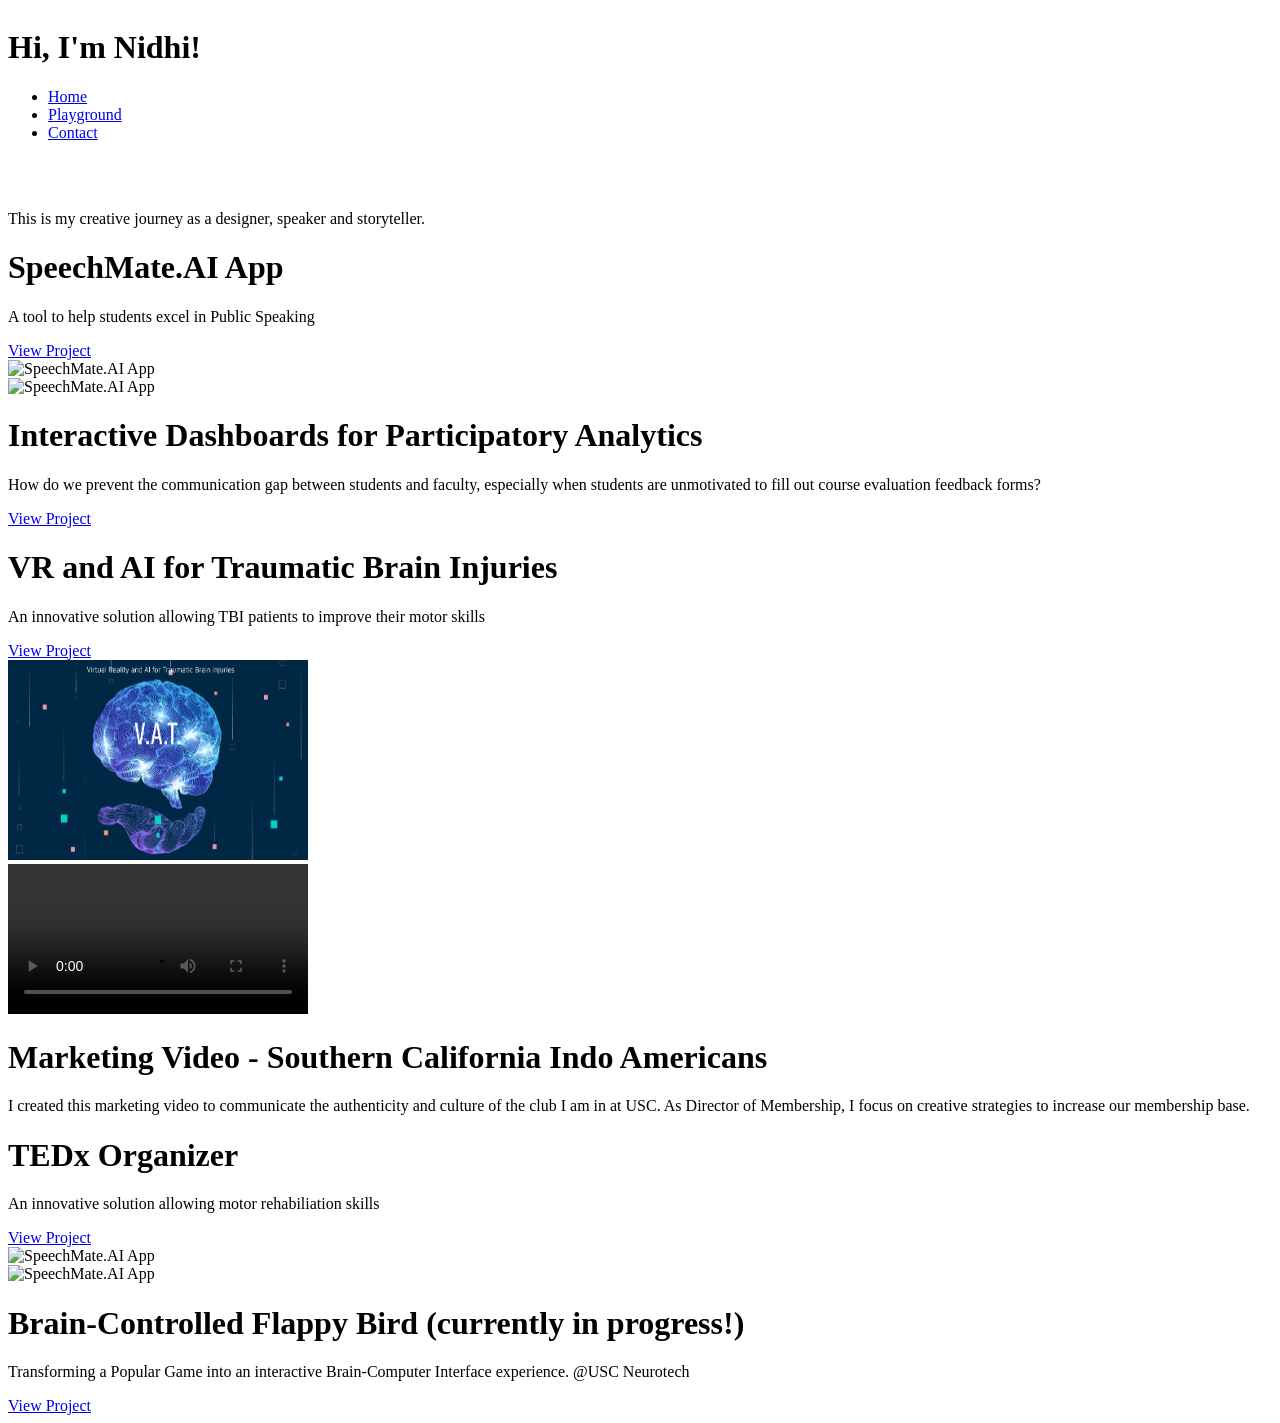
==== finalProject copy/8.html @ e4e13dee "Add files via upload" ====
<!DOCTYPE html>
<html lang="en">
<head>
    <meta charset="UTF-8">
    <meta name="viewport" content="width=device-width, initial-scale=1.0">
    <meta name="description" content="This is the home page. It introduces myself as a person and includes my hobbies. I have an ocean-themed color palette for this page. I include photos of what I am passionate about for the user to see.">
   
    <script src="https://code.jquery.com/jquery-3.7.1.min.js"></script>

    <script src="script.js"></script>

   
    <title>Nidhi Bhogi | Creative Portfolio</title>


    <link rel = "stylesheet" href="styleFinal.css">
    <link rel = "stylesheet" href="about.css">
    <link rel="stylesheet" href="projects1.css">
    <link rel="stylesheet" href="projects.css">


   

</head>


<body>
  
  


  
  <div class="title-bar">
    <h1 class="beginning">    
    Hi, I'm <span class="glowName">Nidhi!</span></h1>
  </h1>
  </div>
  


  <nav class="navbar">
    <ul>
      <li><a href="8.html">Home</a></li>
      <li><a href="9.html">Playground</a></li>
      <li><a href="10.html">Contact</a></li>
    </ul>

  </nav> 
  <div class="headerBox">

  <div class="begSection">


</div>

    <div class="decorCirclesRight"></div>

   

   


      <br>
      <br>

   


    
    <p class="subs">This is my creative journey as a designer, speaker and storyteller.</p>



    <div class="aboutSection">
  
        


        <div class="myDescription">


        </div>
            



        </div>
    </div>



    


<div class="firstMain" id="speech">
  <div class="left">
    <h1 class="projTitle">SpeechMate.AI App</h1>
    <p class="leftDesc">
      A tool to help students excel in Public Speaking
    </p>
    <a href="9 speech.html" class="btn">
      <span class="btn-text">View Project</span>
    </a>

  </div>

  <div class="right">
    <img class="mySpeech" src="img/speechApp.png" alt="SpeechMate.AI App">
  </div>
</div>

<div class="secondMain"id="speech">
  <div class="left">
    <img class="myCpm" src="img/cpm.png" alt="SpeechMate.AI App">
  </div>

  <div class="right">
    <h1 class="projTitle">Interactive Dashboards for Participatory Analytics</h1>
    <p class="leftDesc">
      How do we prevent the communication gap between students and faculty,
      especially when students are unmotivated to fill out course evaluation feedback forms?
    </p>
    <a href="cpm.html" class="btn">
      <span class="btn-text">View Project</span>
    </a>

  </div>
</div>

<div class="thirdMain" id="speech">
  <div class="left">
    <h1>VR and AI for Traumatic Brain Injuries</h1>
    <p class="leftDesc">
      An innovative solution allowing TBI patients to improve their motor skills   
    </p>
    <a href="Vat.html" class="btn">
      <span class="btn-text">View Project</span>
    </a>

  </div>

  <div class="right">
    <img class="VAT" src="img/VATfin.png" alt="SpeechMate.AI App">
  </div>
</div>


<div class="fourthMain"id="speech">
  <div class="left">
    <video class="portfolio-video" controls>
      <source src="img/portfolioSCIA.mp4" type="video/mp4">
    </video>

  </div>

  <div class="right">
    <h1 >Marketing Video - Southern California Indo Americans </h1>
    <p class="leftDesc">
      I created this marketing video to communicate the authenticity and culture of the club I am in at USC. As Director of Membership, I focus on creative strategies to increase our membership base.
    </p>

  </div>
</div>





<div class="thirdMain" id="speech">
  <div class="left">
    <h1>TEDx Organizer </h1>
    <p class="leftDesc">
      An innovative solution allowing motor rehabiliation skills    
    </p>
    <a href="TEDx.html" class="btn">
      <span class="btn-text">View Project</span>
    </a>

  </div>

  <div class="right">
    <img class="VAT" src="img/TEDxOrganizer.png" alt="SpeechMate.AI App">
  </div>
</div>


<div class="secondMain"id="speech">
  <div class="left">
    <img class="myCpm" src="img/flappy.png" alt="SpeechMate.AI App">
  </div>

  <div class="right">
    <h1 class="projTitle">Brain-Controlled Flappy Bird (currently in progress!) </h1>
    <p class="leftDesc">
      Transforming a Popular Game into an interactive Brain-Computer Interface experience. @USC Neurotech
    </p>
    <a href="flappybird.html" class="btn">
      <span class="btn-text">View Project</span>
    </a>

  </div>
</div>













</body>
</html>
---- finalProject copy/projects.css ----
img {
    width: 300px;
    height: 200px;
    }
          

body, html {
    overflow-x: hidden;
}
  


.pdf-container {
    width: 100%;
    max-width: 1100px;
    margin: 60px auto;
  }
  
  .pdf-container iframe {
    width: 100%;
    height: 90vh;        /* key part */
    border: none;
    border-radius: 16px;
  }
  

  .introSection {
    display: flex;
    gap: 40px;
    text-align: left;
    margin: 32px auto;
    padding: 50px;
    justify-content: center;

  }
  
  .roleTitle, .durationTitle, .teamTitle, .skillsTitle {
    border: solid black;
    padding: 15px;
    width: 250px;
    border-radius: 5px;
    background: black;
    color: white;
    text-align: center;
    
  }

  .roleTitle1, .durationTitle1, .teamTitle1, .skillsTitle1 {
    font-size: 18px;
    padding-bottom: 20px;

  }

  .roleTitle2, .durationTitle2, .teamTitle2, .skillsTitle2 {
    font-size: 18px;
    padding-bottom: 15px;

  }



  .roleTitle.in-view, .durationTitle.in-view, .teamTitle.in-view, .skillsTitle.in-view {
    animation: fadeRise 0.8s ease-out forwards;
}



@keyframes fadeRise {
    0% {
        opacity: 0;
        transform: translateY(30px);
    }
    100% {
        opacity: 1;
        transform: translateY(0px);
    }
}





.roleTitle1, .durationTitle1, .skillsTitle1, .teamTitle1 {
  color: #ffffff; 
  font-weight: bold;
  text-shadow: none;
  animation: glowOnce 2.0s ease-in-out forwards;
  }
  
  
  @keyframes glowOnce {
  0% {
  text-shadow: none;
  transform: scale(1);
  }
  50% {
  text-shadow:
  0 0 10px #f6b3ff,
  0 0 20px #ffb3ff,
  0 0 40px #e932e9,
  0 0 80px hsl(294, 73%, 34%);
  transform: scale(1.1);
  }
  100% {
  /* text-shadow: none;
  transform: scale(1); */
  text-shadow:
  0 0 10px #f6b3ff,
  0 0 20px #ffb3ff,
  0 0 40px #e932e9,
  0 0 80px hsl(294, 73%, 34%);
  transform: scale(1.1);
  }
  }
            
.im1 {
    position: relative;
    margin: 20px auto;
    right: 300px;
    border: 2px solid black;
        }
  
.im2 {
    position: relative;
    top: 20px;
    right: 250px;
    border: 2px solid black;
    }
  
.im3 {
    position: relative;
    border: 2px solid black;
    bottom: 80px;
    left: 8px;  
     }
  
.im4 {
    position: relative;
    border: 2px solid black;
    bottom: 650px;
    left: 300px;  
    }
  
.im5 {
    position: relative;
    border: 2px solid black;
    bottom: 600px;
    left: 300px;  
    }
  
  
.im6 {
    position: relative;
    bottom: 650px;
    left: 30px;
    border: 2px solid black;
    }
  
  
#puzzleGrid {
    position: absolute;
    left: 300px;
    top: 400px;
    border:  3px solid black;
    transition: border-color 0.8 ease;
    width: 600px;
    height: 600px;
    border-color: 0.8s ease;
    z-index: 0;
    }
  
.instruction {
    position: absolute;
    top: 200px;
    font-size: 30px;
    text-align: left;
    }
  
  
#shipDraw {
    width: 600px;
    height: 600px;
    display: none;
    margin: 20px auto;
    position: absolute;
    bottom: -1700px;
    left: 200px;
    

    /* display: block; */
    }
  
.piece {
    z-index: 5;
        }
  

.project1 h1{
    width: 450px;       
    color: #1d3557;
    text-align: left;   
    padding-right: 900px;                 
    }
  
  
.project3 {
    transform: scale(0.8);
    }
  
.speechGallery img {
    width: 250px;
    height: 500px;
    margin: 50px;
    border-radius: 10px;
    }
          
button {
    position: absolute;
    bottom: -1000px; 
    left: 50%;

    
    background-color: rgb(10, 15, 119);
    font-family: "Times New Roman", Times, serif;
    border: 2px solid black;
    font-size: 20px;
    border-radius: 10px;
    color: white;
    }
  
  
.caption {
    position: absolute;
    top: 30px;             
    left: 50%;
    transform: translateX(-50%); 
    background: rgba(0,0,0,0.45); 
                  color: white;
                  padding: 4px 10px;
                  border-radius: 5px;
                  font-size: 0.9rem;
                  font-weight: bold;
                  opacity: 0;
                  transition: opacity 0.4s ease;
                          }
  
  
              .speechPhoto:hover .caption {
              opacity: 1;
              }
  
              .speechPhoto {
                  position: relative;
                  display: inline-block;
              }
  
  
              .photosRow {
                  display: flex;
                  justify-content: center;
                  flex-wrap: wrap;
              }
              .speechPhoto:hover img {
                  transform: scale(1.04);
                  }
  
              .conceptImgs {
                  display: flex;
                  align-items: center;
                  flex-direction: column;
              }
              
              .conceptImgs img {
                  width: 600px;
                  height: auto;
                  margin: 10px;
              }
  
              .caseCard {
                  background: #2ea4d3;
                  padding: 60px;
                  border-radius: 16px;
                  box-shadow: 0 4px 15px rgba(0,0,0,0.1);
                  margin: 50px auto;
                  max-width: 1000px;
              }

              .caseCard h2{
                margin-top: 0;
                margin-bottom: 0;
              }
  
              .caseImage {
                  width: 90%;
                  max-width: 900px;
                  border-radius: 12px;
              }
  
.description {
    font-family: "Garamond", serif;
    font-style: italic;
    font-size: 25px;
    text-align: left;
     color: white;
     opacity: 0;
    } 
  
 .mainSection9 {
    width: 1100px;
    margin: 0 auto;
    position: relative;
    overflow-x: hidden;
} 

.project3 {
    display: flex;
    /* flex-direction: column; */
}
        
.description.in-view {
    animation: fadeRise 1.5s ease-out forwards;
}
  
  @keyframes fadeRise {
      0% {
          opacity: 0;
          transform: translateY(70px);
      }
      100% {
          opacity: 1;
          transform: translateY(0px);
      }
  }
  
  .instruction:hover {
      transform: scale(1.05);
  
  }
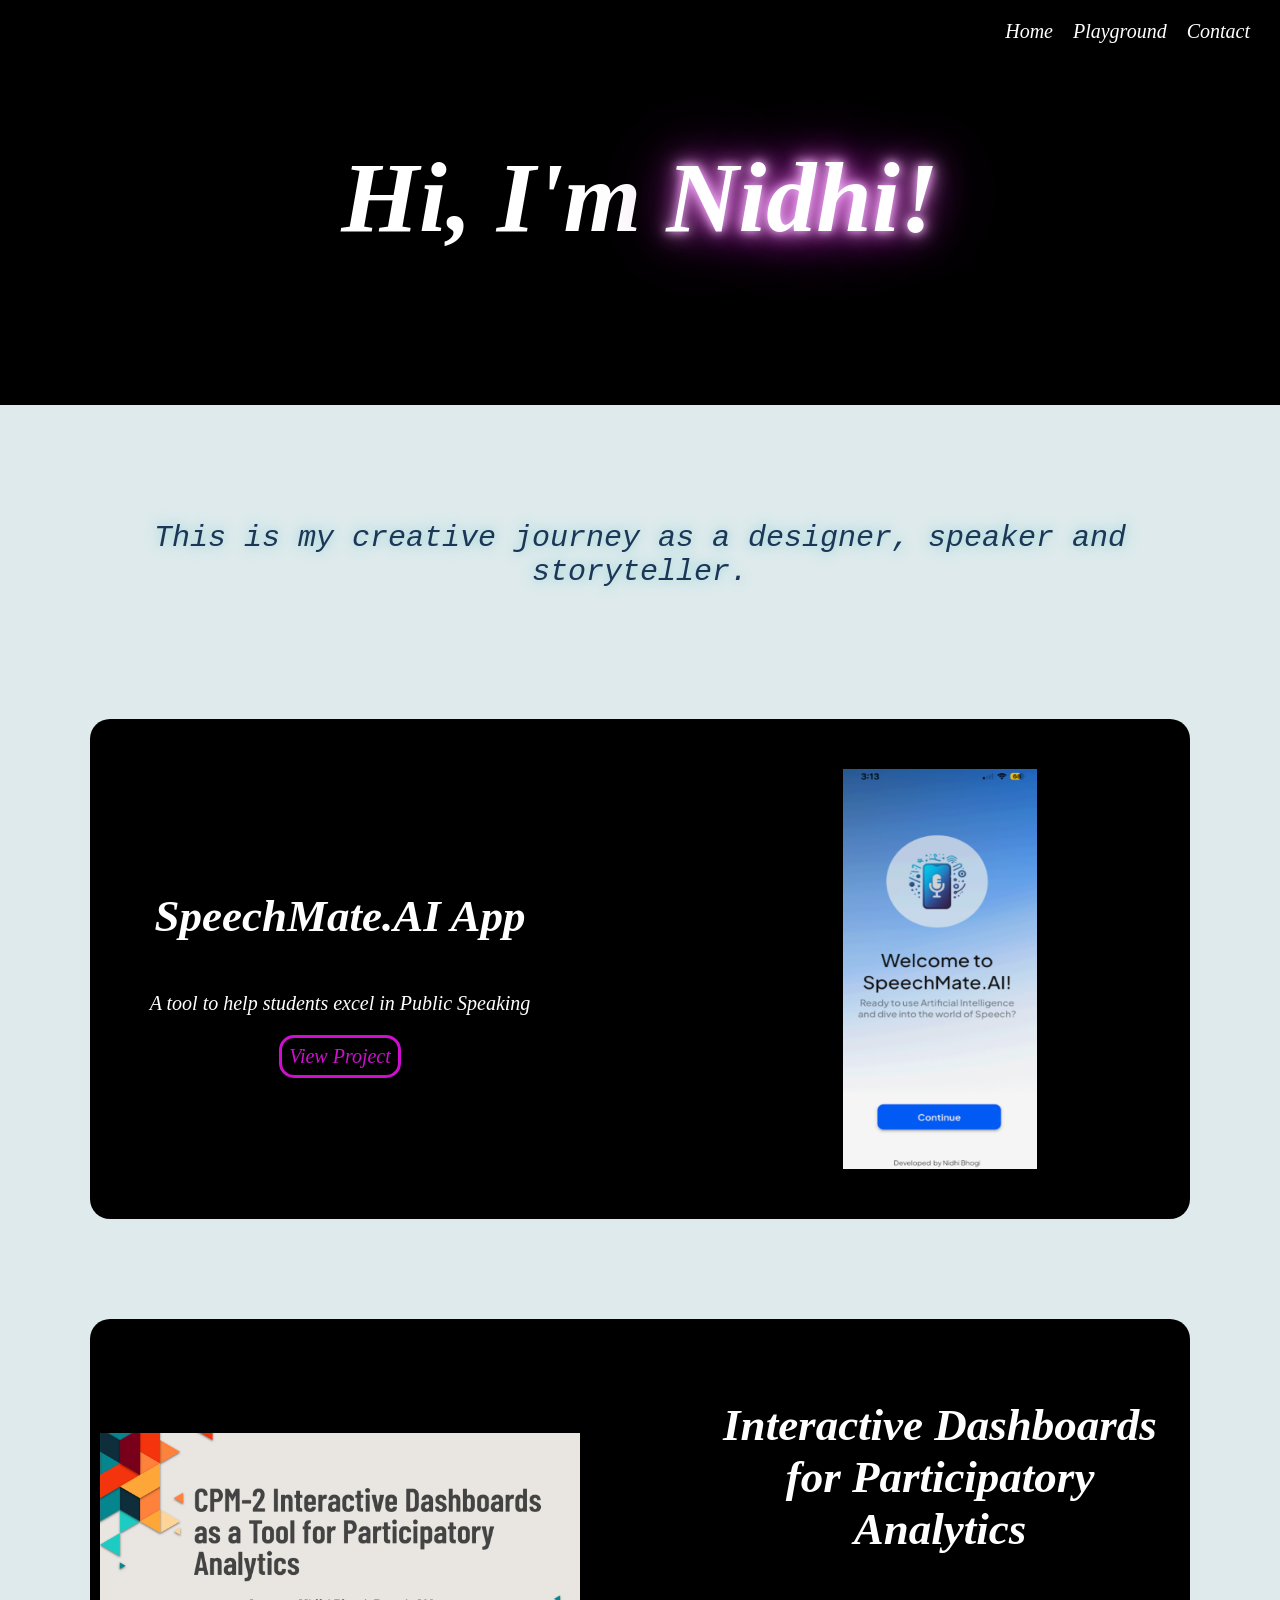
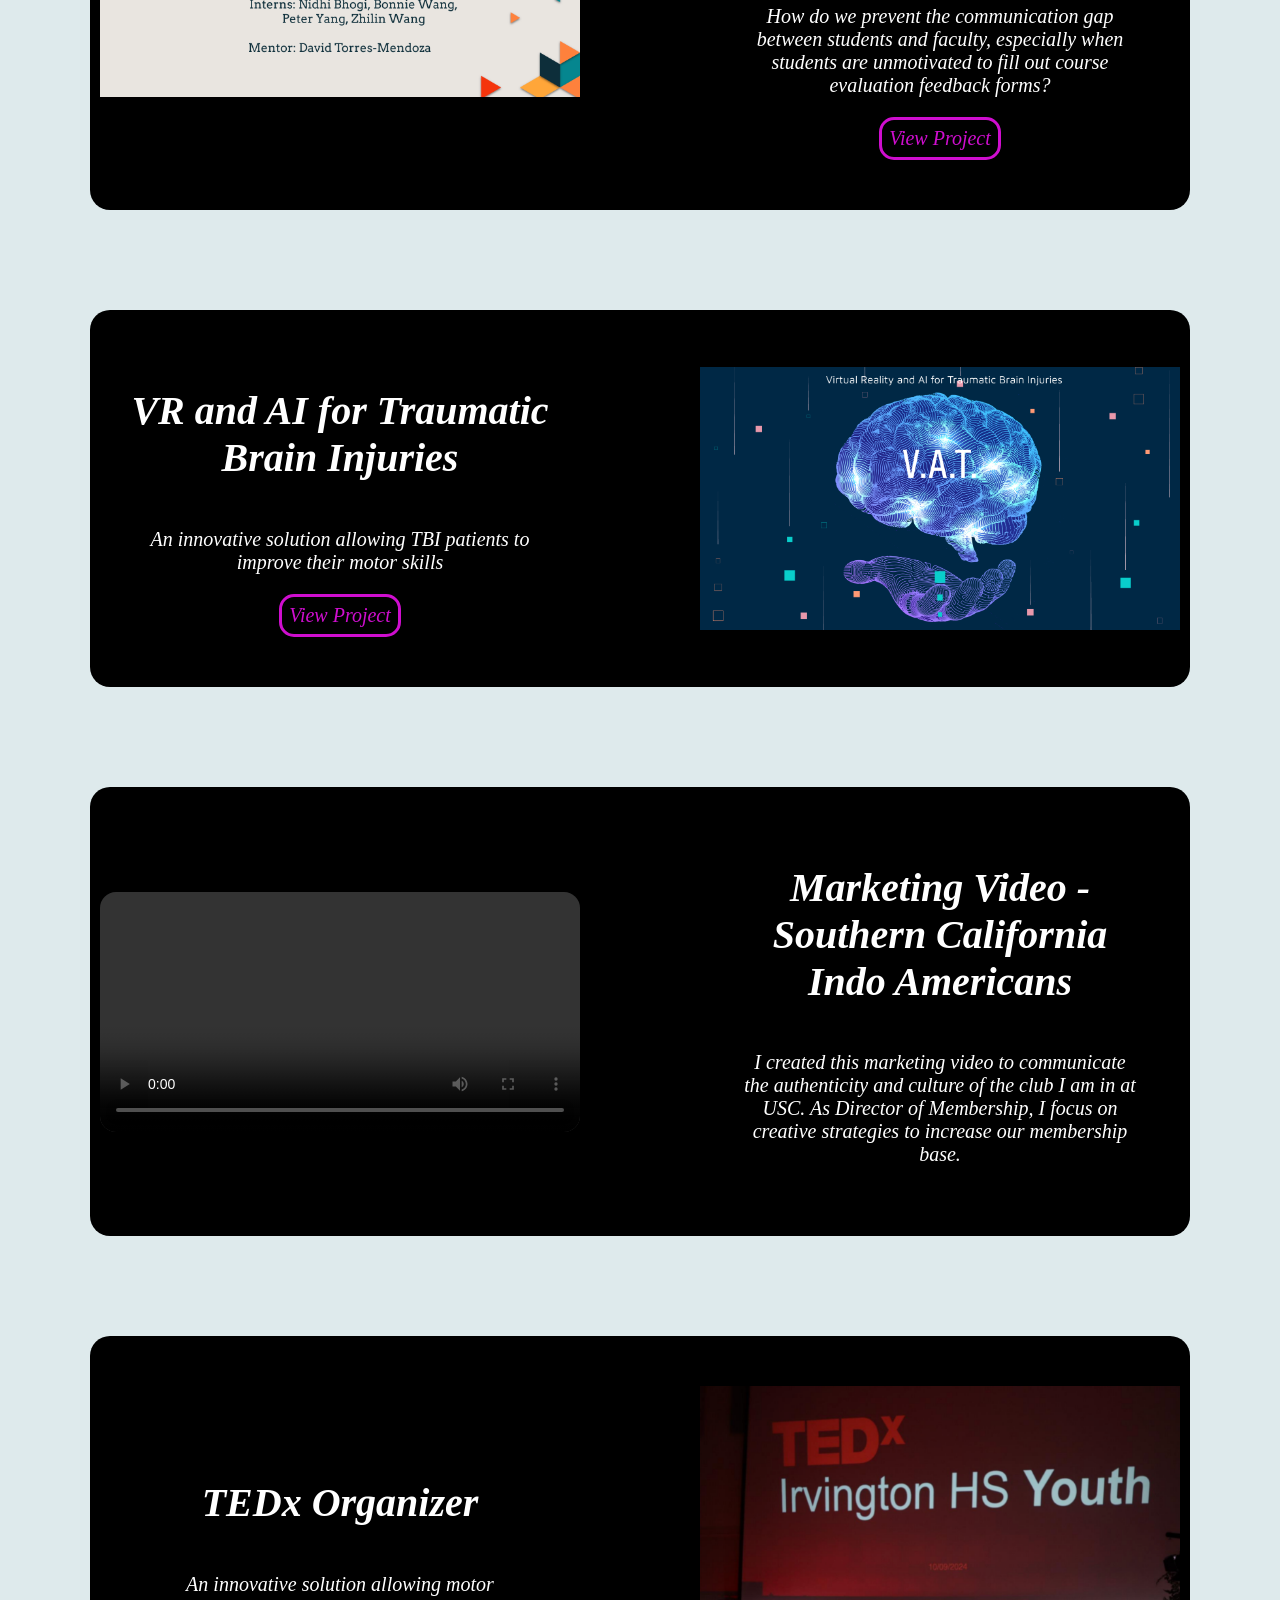
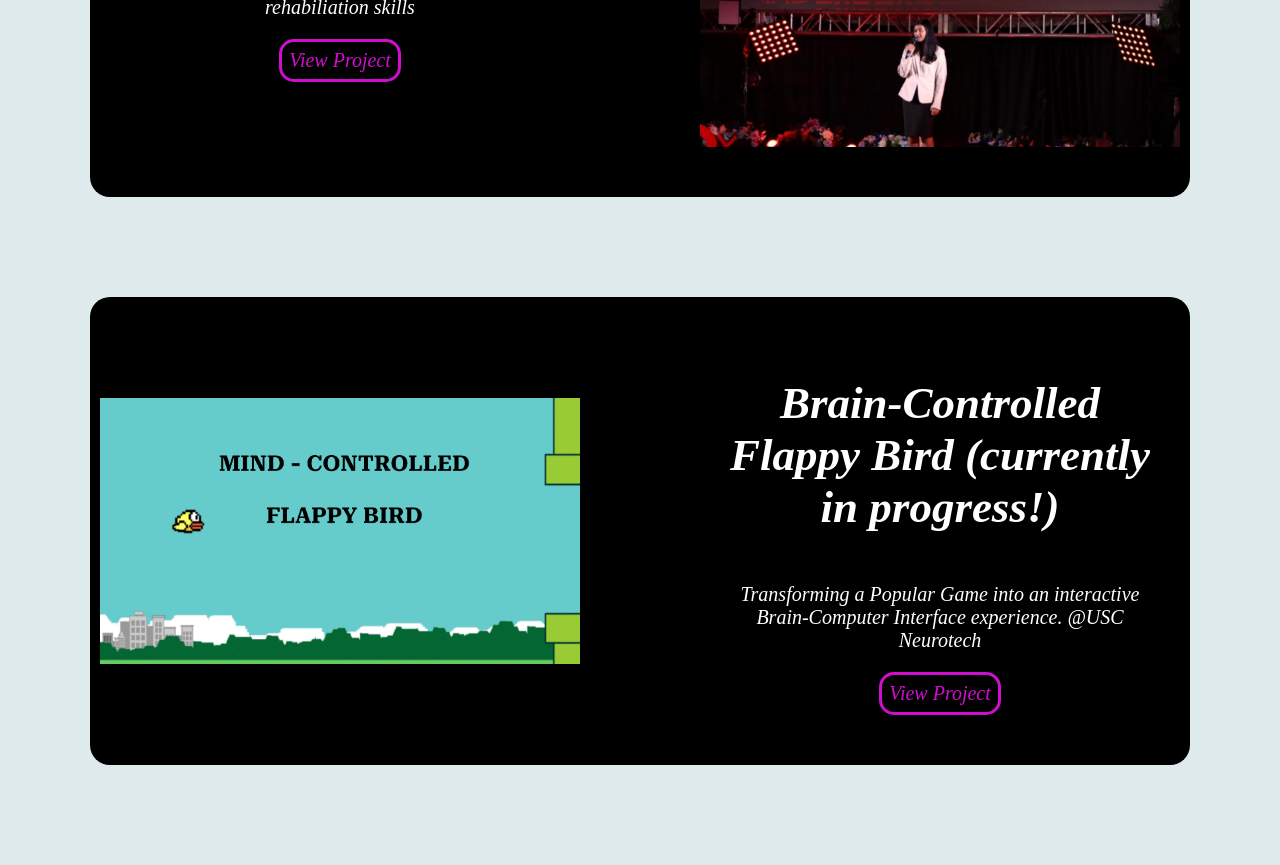
==== commit 3be6559b: "Update 8.html" ====
--- a/finalProject copy/8.html
+++ b/finalProject copy/8.html
@@ -4,7 +4,7 @@
 <head>
     <meta charset="UTF-8">
     <meta name="viewport" content="width=device-width, initial-scale=1.0">
-    <meta name="description" content="This is the home page. It introduces myself as a person and includes my hobbies. I have an ocean-themed color palette for this page. I include photos of what I am passionate about for the user to see.">
+    <meta name="description" content="Nidhi Bhogi's Portfolio">
    
     <script src="https://code.jquery.com/jquery-3.7.1.min.js"></script>
 
--- a/finalProject copy/styleFinal.css
+++ b/finalProject copy/styleFinal.css
@@ -0,0 +1,60 @@
+*{ box-sizing: border-box; 
+
+}
+
+body {
+    background-color: #deeaec;
+    padding: 30px 50px; 
+    /* font-family: "Georgia", serif; */
+    font-family: "Garamond",serif;
+    font-style: italic;
+    font-size: 20px;
+    /* line-height: 1.6; */
+    overflow-x: hidden; 
+  }
+
+
+
+  .projTitle {
+    color: #1d3557;
+    width: 450px;
+    text-align: center;
+
+  }
+
+  
+
+  p {
+    font-size: 1.1rem;
+    color: #1d3557;
+  }
+  
+
+  .navbar {
+    position: absolute;
+    top: 20px;      
+    right: 30px;    
+  }
+  
+  .navbar ul {
+    list-style: none;  
+    margin: 0;
+    padding: 0;
+    display: flex;       
+    gap: 20px;           
+  }
+  
+  .navbar a {
+    text-decoration: none;
+    color: #ffffff;        
+    font-weight: 500;
+    /* font-family: Arial, sans-serif; */
+    font-family: "Copperplate",fantasy;
+    font-size: 20px;
+    transition: color 0.3s ease;
+  }
+  
+  .navbar a:hover {
+    color: #0077b6;       
+  }
+  
--- a/finalProject copy/about.css
+++ b/finalProject copy/about.css
@@ -0,0 +1,590 @@
+
+
+.headerBox {
+    position: relative;
+    width: 1100px;
+    padding-top: 40px;
+    margin: 0 auto;
+}
+
+
+.navy {
+    color: #457b9d;
+}
+
+.aqua {
+    color: #a8dadc;
+}
+
+.red {
+    color: #a09596;
+}
+
+.mint {
+    color: #f7faf5;
+}
+
+.titles {
+    color: #1d3557;
+}
+
+h2 {
+    color: #1d3557;
+}
+
+html, body {
+    margin: 0;
+    padding: 0;
+  }
+  
+  .title-bar {
+    background: black;
+    width: 100%;
+    /* prevents margin-collapsing from children */
+    overflow: auto;
+    /* or you can use padding-top: 1px; then adjust */
+    padding: 40px 0;
+    padding-bottom: 150px;
+  }
+  
+  .title-bar h1 {
+    margin: 0;
+    color: white;
+    text-align: center;
+  }
+  
+
+.beginning {
+    color: rgb(255, 255, 255);
+    font-size: 100px;
+    text-align: center;
+    padding-top: 100px;
+    
+}
+
+ 
+
+.beginning.in-view {
+    animation: fadeRise 1.5s ease-out forwards;
+}
+
+
+
+.projTitle {
+    font-size: 45px;
+    text-align: center;
+}
+
+
+
+@keyframes fadeRise {
+    0% {
+        opacity: 0;
+        transform: translateY(10px);
+    }
+    100% {
+        opacity: 1;
+        transform: translateY(40px);
+    }
+}
+
+
+.firstTitle h1 {
+    margin: 0 auto;
+}
+
+
+
+
+.myPhotoHead {
+    height: 650px;
+    border-radius: 40px;
+
+}
+
+.glowName {
+color: #ffffff; 
+font-weight: bold;
+text-shadow: none;
+animation: glowOnce 2.5s ease-in-out forwards;
+}
+
+
+@keyframes glowOnce {
+0% {
+text-shadow: none;
+transform: scale(1);
+}
+50% {
+text-shadow:
+0 0 10px #f6b3ff,
+0 0 20px #ffb3ff,
+0 0 40px #e932e9,
+0 0 80px hsl(294, 73%, 34%);
+transform: scale(1.1);
+}
+100% {
+/* text-shadow: none;
+transform: scale(1); */
+text-shadow:
+0 0 10px #f6b3ff,
+0 0 20px #ffb3ff,
+0 0 40px #e932e9,
+0 0 80px hsl(294, 73%, 34%);
+transform: scale(1.1);
+}
+}
+
+.firstMain h1,
+.secondMain h1 {
+width: 450px;       
+color: #1d3557;
+}
+
+
+
+
+.myDescription {
+   
+    width: 100%;
+    max-width: 900px;
+    margin: 0 auto;
+
+}
+
+
+
+.begSection {
+    display: flex;
+    flex-direction: row
+}
+
+.decorCirclesLeft1 {
+    height: 20px;
+    width: 20px;
+    background-color: #FF8F7A;
+    border-radius: 50%;
+    position: absolute;
+    top: 55px;
+    left: 5px;
+}
+
+.decorCirclesLeft2 {
+    height: 23px;
+    width: 23px;
+    background-color: #F7B685;
+    border-radius: 50%;
+    position: absolute;
+    top: 60px;
+    left: 30px;
+}
+
+.decorCirclesLeft4 {
+    height: 23px;
+    width: 23px;
+    background-color: #FFF4A3;
+    border-radius: 50%;
+    position: absolute;
+    top: 81px;
+    left: 17px;
+}
+
+.decorCirclesLeft5 {
+    height: 15px;
+    width: 15px;
+    background-color: #F7B685;
+    border-radius: 50%;
+    position: absolute;
+    top: 76px;
+    left: 2px;  
+}
+
+.decorCirclesLeft3 {
+    height: 26px;
+    width: 26px;
+    background-color: #ece87a;
+    border-radius: 50%;
+    position: absolute;
+    top: 72px;
+    left: 55px;
+
+}
+
+.decorCirclesLeft6 {
+    height: 10px;
+    width: 10px;
+    background-color: #f1b5a7;
+    border-radius: 50%;
+    position: absolute;
+    top: 94px;
+    left: 40px;
+}
+
+.decorCirclesLeft7 {
+    height: 25px;
+    width: 25px;
+    background-color: #ef9191;
+    border-radius: 50%;
+    position: absolute;
+    top: 100px;
+    left: 50px;
+}
+
+.decorCirclesLeft8 {
+    height: 25px;
+    width: 25px;
+    background-color: #e4c791;
+    border-radius: 50%;
+    position: absolute;
+    top: 102px;
+    left: 3px;
+}
+
+.decorCirclesLeft9 {
+    height: 35px;
+    width: 35px;
+    background-color: #d8a6b4;
+    border-radius: 50%;
+    position: absolute;
+    top: 118px;
+    left: 22px;
+}
+
+
+
+/* ------------------ */
+
+
+.decorCirclesLeft1Set {
+    height: 20px;
+    width: 20px;
+    background-color: #d8a6b4;
+    border-radius: 50%;
+    position: absolute;
+    top: 55px;
+    left: 610px;
+}
+
+.decorCirclesLeft2Set {
+    height: 23px;
+    width: 23px;
+    background-color:  #e4c791;
+    border-radius: 50%;
+    position: absolute;
+    top: 60px;
+    left: 635px;
+}
+
+.decorCirclesLeft4Set {
+    height: 23px;
+    width: 23px;
+    background-color: #ef9191;
+    border-radius: 50%;
+    position: absolute;
+    top: 81px;
+    left: 622px;
+}
+
+.decorCirclesLeft5Set {
+    height: 15px;
+    width: 15px;
+    background-color:  #f1b5a7;
+    border-radius: 50%;
+    position: absolute;
+    top: 76px;
+    left: 607px;  
+}
+
+.decorCirclesLeft3Set {
+    height: 26px;
+    width: 26px;
+    background-color: #ece87a;
+    border-radius: 50%;
+    position: absolute;
+    top: 72px;
+    left: 660px;
+
+}
+
+.decorCirclesLeft6Set {
+    height: 10px;
+    width: 10px;
+    background-color: #F7B685;
+    border-radius: 50%;
+    position: absolute;
+    top: 94px;
+    left: 645px;
+}
+
+.decorCirclesLeft7Set {
+    height: 25px;
+    width: 25px;
+    background-color: #FFF4A3;
+    border-radius: 50%;
+    position: absolute;
+    top: 100px;
+    left: 655px;
+}
+
+.decorCirclesLeft8Set {
+    height: 25px;
+    width: 25px;
+    background-color: #F7B685;
+    border-radius: 50%;
+    position: absolute;
+    top: 102px;
+    left: 608px;
+}
+
+.decorCirclesLeft9Set {
+    height: 35px;
+    width: 35px;
+    background-color: #FF8F7A;
+    border-radius: 50%;
+    position: absolute;
+    top: 118px;
+    left: 627px;
+}
+
+
+.beach, .dubai, .mammoth {
+    width: 500px;
+    position: absolute;
+    top: 0;
+    transition: transform 1s ease;
+   box-shadow: 2px 2px 5px;
+}
+
+
+.beach {
+    width:300px;
+    position: absolute;
+    left: 200px;
+    top: 100px;
+
+}
+
+
+.dubai {
+    width:300px;
+    /* height: 330px;; */
+    position: absolute;
+    left: 250px;
+    top: 100px;
+
+}
+
+
+
+.mammoth {
+    width:300px;
+    height: 400px;
+    position: absolute;
+    left: 300px;
+    top: 100px;
+}
+
+
+.photo:hover .beach {
+    transform: rotate(-30deg) translate(-150px, 20px) scale(0.7);
+  }
+
+  .photo:hover .dubai {
+    transform: rotate(-15deg) translate(-30px, 5px) scale(0.7);
+  }
+
+  .photo:hover .mammoth {
+    transform: rotate(30deg) translate(110px, 10px) scale(0.7);
+  }
+
+  .photo {
+    position: absolute;
+    height: 500px;   
+    right: 1300px;
+    bottom: -400px;
+    
+}
+
+
+.left {
+    text-align: center;
+}
+
+.right {
+    text-align: center;
+}
+.leftDesc {
+    font-size: 20px;
+    text-align: center;
+    
+}
+
+
+
+
+.imgGalFull {
+    display: flex;
+    flex-direction: row;
+    gap: 70px;
+    padding: 40px;
+
+    
+}
+
+.imgGal img {
+    max-width: 200px;
+    
+}
+
+#imgD {
+    height: 300px;
+}
+
+#imgI {
+    height: 170px;
+}
+
+#imgH {
+    height: 150px;
+}
+
+
+
+
+.subs {
+font-size: 30px;
+font-family: "Lucida Console", "Courier New", monospace;
+/* position: relative; */
+/* display: inline-block; */
+text-align: center;
+color: #1d3557;                 
+text-shadow: 0 0 8px #a8dadc, 0 0 15px #a8dadc;  
+transition: all 0.4s ease;
+}
+
+.subs:hover {
+color: #e63946;                
+text-shadow: 
+0 0 15px #a8dadc, 
+0 0 30px #a8dadc, 
+0 0 45px #a8dadc;             
+transform: scale(1.05);
+}
+
+.poetryGallery {
+text-align: center;
+margin: 80px auto;
+max-width: 1100px;
+}
+
+.galleryRow {
+display: flex;
+justify-content: center;
+align-items: center;
+flex-wrap: wrap;
+gap: 30px;
+margin-top: 40px;
+}
+
+.poem {
+position: relative;
+width: 230px;
+height: 230px;
+border-radius: 15px;
+overflow: hidden;
+cursor: pointer;
+transition: transform 0.3s ease, box-shadow 0.3s ease;
+}
+
+.poem img {
+width: 100%;
+height: 100%;
+object-fit: cover;
+border-radius: 15px;
+transition: transform 0.4s ease, filter 0.4s ease;
+}
+
+.poem:hover img {
+transform: scale(1.08);
+filter: brightness(80%);
+}
+
+.caption {
+position: absolute;
+bottom: 10px;
+left: 0;
+width: 100%;
+text-align: center;
+color: #f7faf5;
+font-weight: bold;
+font-size: 1rem;
+text-shadow: 0 0 8px #a8dadc, 0 0 15px #a8dadc;
+opacity: 0;
+transition: opacity 0.4s ease;
+}
+
+.poem:hover .caption {
+opacity: 1;
+}
+
+
+
+
+.aboutSection {
+display: flex;
+align-items: center;
+justify-content: flex-start;
+gap: 50px;
+/* margin-left: 160px;  */
+}
+
+.aboutSection img {
+margin-left: -60px; 
+}
+
+.aboutSection div:last-child {
+max-width: 480px;
+}
+
+
+.firstMain,
+.secondMain,
+.thirdMain {
+display: flex;
+align-items: center;
+justify-content: center;
+gap: 80px;
+margin: 100px auto;
+max-width: 1100px;
+flex-wrap: wrap;
+}
+
+.firstMain div,
+.secondMain div,
+.thirdMain div {
+flex: 1;
+min-width: 300px;
+}
+
+.mySpeech {
+    width: auto;
+    height: 400px;
+    
+}
+
+.myTedx,
+.tedvideo {
+width: 420px;
+border-radius: 10px;
+}
+
+.fourthLike {
+    display: flex;
+    position: absolute;
+   right: 100px;
+   bottom: -400px;
+}
+
+
+
+
--- a/finalProject copy/projects1.css
+++ b/finalProject copy/projects1.css
@@ -0,0 +1,195 @@
+
+
+
+body {
+  margin: 0px;
+  background-color:#deeaec;
+}
+
+
+
+
+
+
+.btn {
+  /* background-color: rgb(107, 5, 107); */
+  padding: 7px;
+  border-radius: 15px;
+  border: 3px solid;
+  border-color: (188, 11, 188);
+  text-decoration: none;
+
+  color: rgb(207, 14, 207);
+}
+
+
+
+@keyframes fadeRise {
+  from {
+    opacity: 0;
+    transform: translateY(6px);
+  }
+  to {
+    opacity: 1;
+    transform: translateY(0);
+  }
+}
+
+
+.btn {
+  padding: 7px;
+  border-radius: 15px;
+  border: 3px solid rgb(207, 14, 207);
+  text-decoration: none;
+  color: rgb(207, 14, 207);
+
+  display: inline-flex;
+  align-items: center;
+  justify-content: center;
+
+  transition: background-color 0.2s ease;
+}
+
+.btn-text {
+  display: inline-block;
+  transform: translateY(0);              /* original position */
+  transition: transform 0.5s ease, color 0.2s ease;
+ } 
+
+.btn:hover {
+  background-color: rgb(217, 115, 217);
+}
+
+.btn:hover .btn-text {
+  transform: translateY(-3px);           /* SMALL move up */
+  color: white;
+} 
+
+
+
+
+.flappy {
+  width: auto;
+  height: 250px;
+}
+
+
+
+
+
+
+
+
+
+
+
+
+
+
+
+
+.firstMain h1,
+.secondMain h1,
+.thirdMain h1 {
+width: 450px;  
+color: white;
+}
+.fourthMain {
+  color: white;
+}
+
+.firstMain, .secondMain, .thirdMain, .fourthMain {
+  background-color: black;
+  border-radius: 20px;
+  margin: 50px;
+  padding: 50px;
+}
+
+
+.leftDesc {
+  color: white;
+}
+
+
+.firstMain,
+.secondMain,
+.thirdMain, 
+.fourthMain
+{
+display: flex;
+align-items: center;
+justify-content: center;
+gap: 200px;
+margin: 100px auto;
+max-width: 1100px;
+flex-wrap: wrap;
+}
+
+.firstMain div,
+.secondMain div,
+.thirdMain div,
+.fourthMain div{
+flex: 1;
+min-width: 300px;
+}
+
+
+
+.right {
+  flex: 0 0 auto;
+}
+.leftDesc {
+  max-width: 500px;   /* 👈 this is the key */
+
+}
+
+
+.portfolio-video {
+  width: 120%;
+  height: 50px;
+  max-width: 600px;
+  border-radius: 16px;
+  height: auto;
+  display: block;
+
+}
+
+  .myTedx 
+  {
+    height: 450px;
+    border-radius: 12px;
+  }
+  
+   .myCpm {
+    width: 120%;
+    max-width: 600px;   /* or 550px for VAT if you want */
+    height: auto;
+    display: block;
+  } 
+
+ 
+  
+  .VAT {
+    max-width: 600px;
+    width: 120%;
+    max-width: 600px;   /* or 550px for VAT if you want */
+    height: auto;
+    display: block;
+  }
+  .right {
+    display: flex;
+    flex-direction: column;
+    align-items: center;
+  }
+
+  .left {
+    display: flex;
+    flex-direction: column;
+    align-items: center;
+  }
+
+
+ 
+.btn {
+  align-self: center;
+}
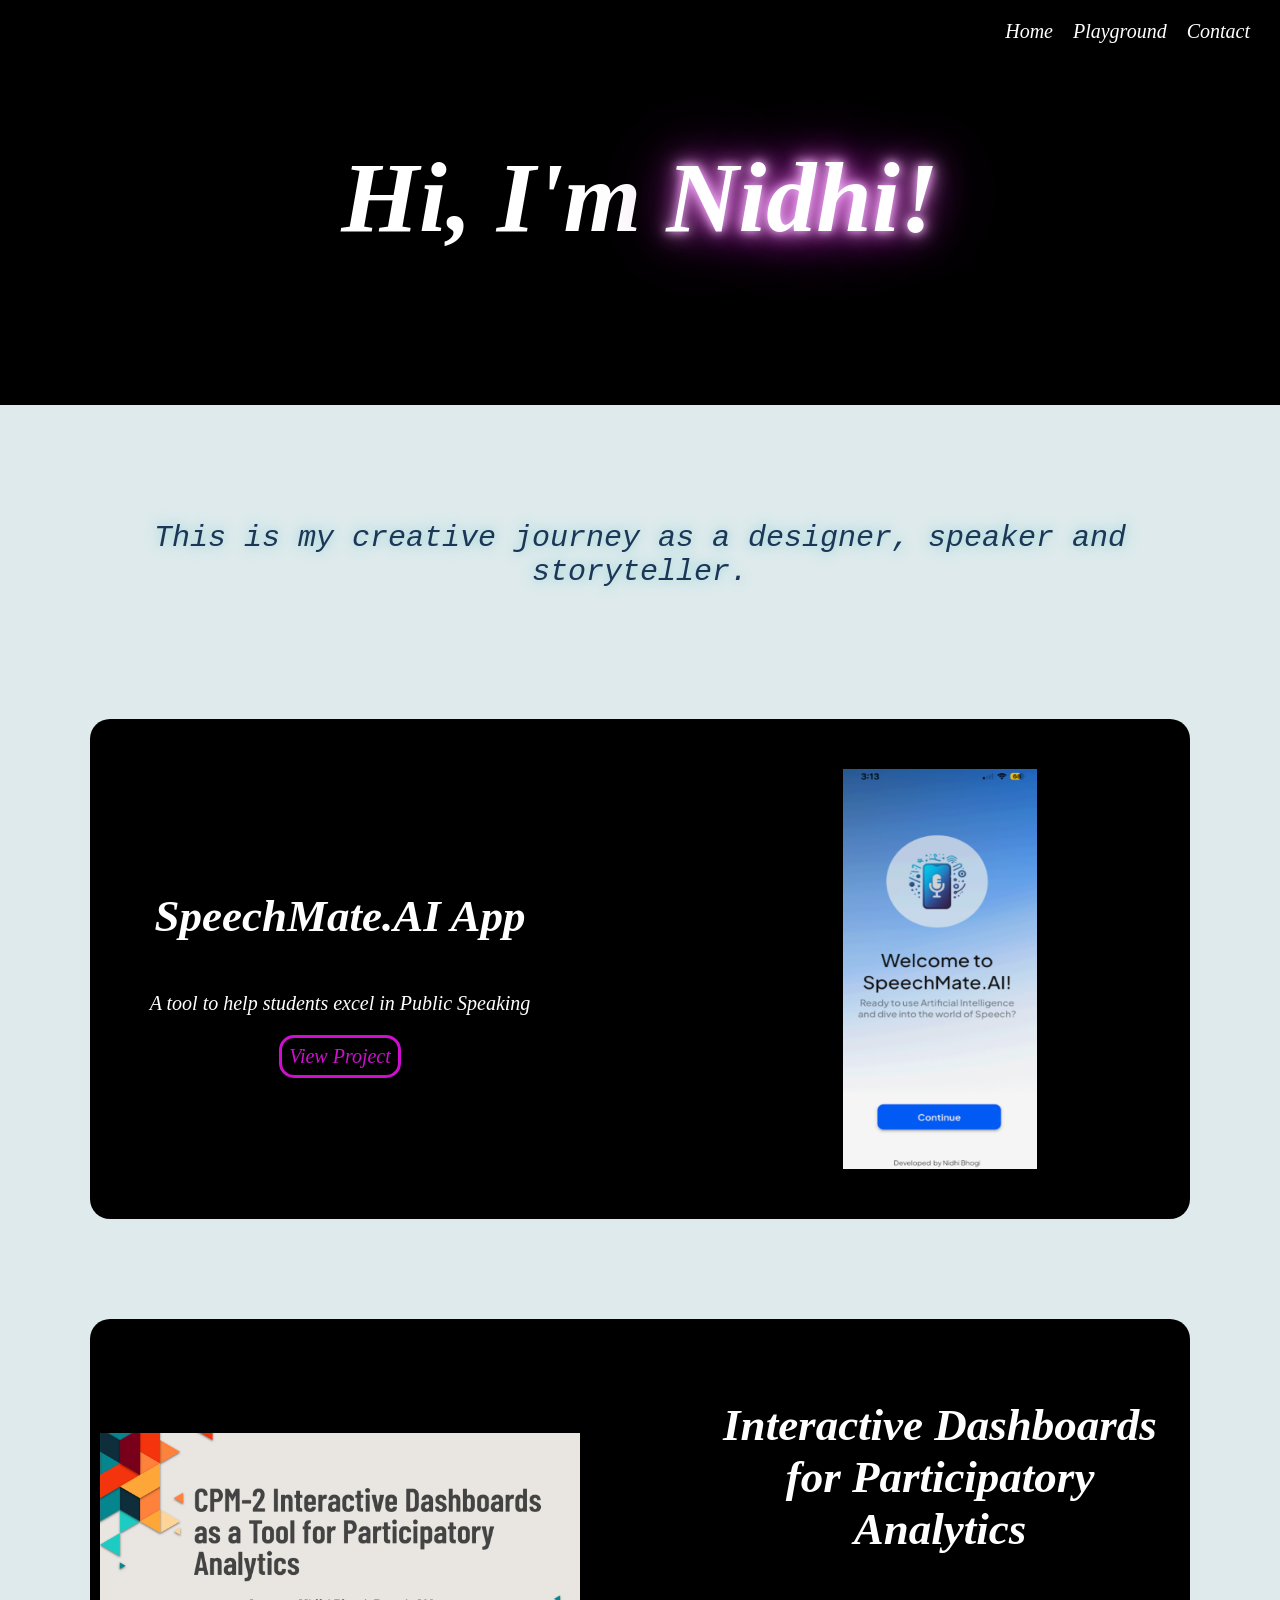
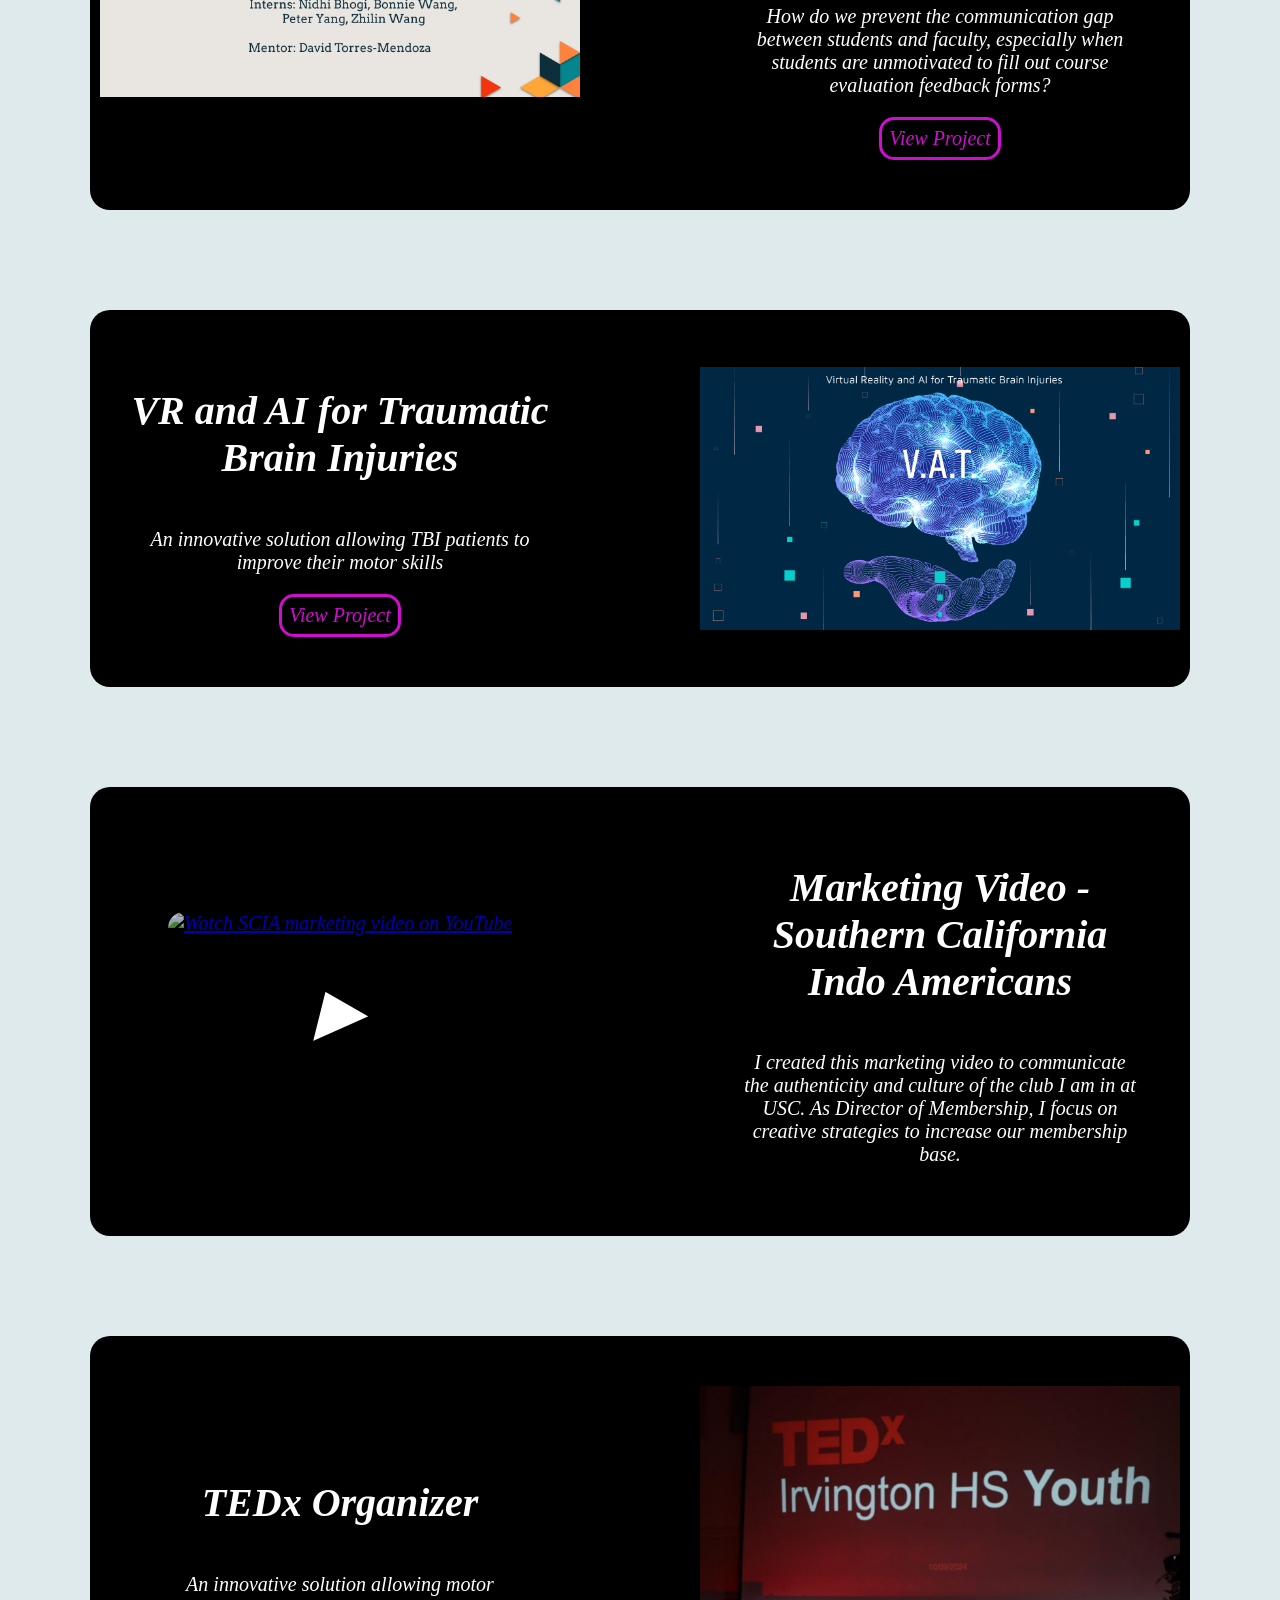
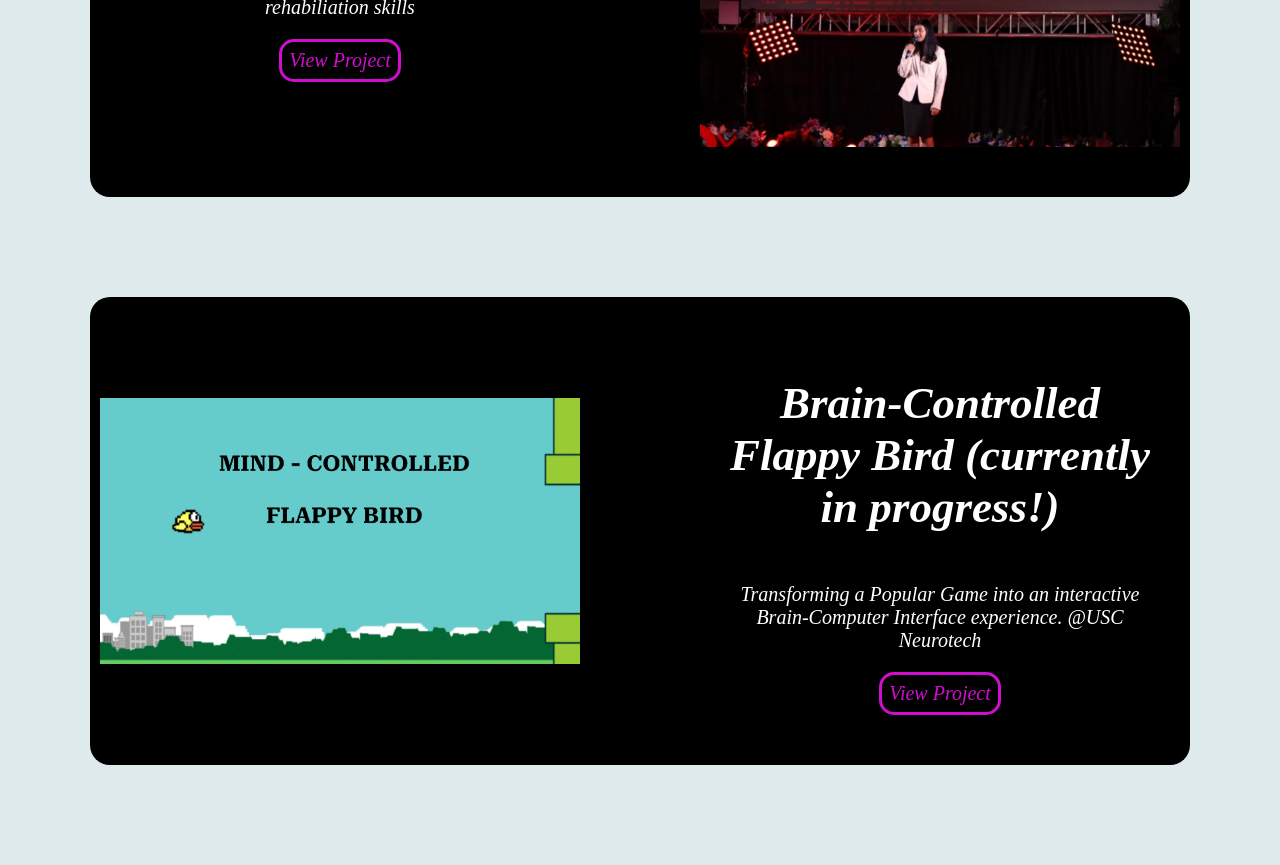
==== commit 0ab23029: "Add files via upload" ====
--- a/finalProject copy/8.html
+++ b/finalProject copy/8.html
@@ -4,7 +4,7 @@
 <head>
     <meta charset="UTF-8">
     <meta name="viewport" content="width=device-width, initial-scale=1.0">
-    <meta name="description" content="Nidhi Bhogi's Portfolio">
+    <meta name="description" content="This is the home page. It introduces myself as a person and includes my hobbies. I have an ocean-themed color palette for this page. I include photos of what I am passionate about for the user to see.">
    
     <script src="https://code.jquery.com/jquery-3.7.1.min.js"></script>
 
@@ -148,9 +148,43 @@
 
 <div class="fourthMain"id="speech">
   <div class="left">
-    <video class="portfolio-video" controls>
-      <source src="img/portfolioSCIA.mp4" type="video/mp4">
-    </video>
+   
+
+
+<a 
+  href="https://youtu.be/pdhOJjmpZuE" 
+  target="_blank" 
+  rel="noopener noreferrer"
+  class="video-link"
+>
+  <img 
+    src="img/SCIAimg.png" 
+    alt="Watch SCIA marketing video on YouTube"
+    class="video-thumb"
+  >
+  <div class="play-overlay">▶</div>
+</a>
+
+
+
+
+
+
+
+<!-- 
+    <div class="video-wrapper">
+      <iframe 
+        src="https://www.youtube-nocookie.com/embed/pdhOJjmpZuE"
+        title="YouTube video player"
+        frameborder="0"
+        allow="accelerometer; autoplay; clipboard-write; encrypted-media; gyroscope; picture-in-picture"
+        allowfullscreen>
+      </iframe>
+    </div> -->
+
+
+
+
 
   </div>
 
--- a/finalProject copy/projects1.css
+++ b/finalProject copy/projects1.css
@@ -141,18 +141,44 @@
 .leftDesc {
   max-width: 500px;   /* 👈 this is the key */
 
-}
-
-
-.portfolio-video {
-  width: 120%;
-  height: 50px;
+}.video-link {
+  position: relative;
+  display: inline-block;
   max-width: 600px;
+  cursor: pointer;
+}
+
+.video-thumb {
+  width: 100%;
   border-radius: 16px;
-  height: auto;
   display: block;
-
-}
+}
+
+/* overlay always visible */
+.play-overlay {
+  position: absolute;
+  inset: 0;
+  display: flex;
+  align-items: center;
+  justify-content: center;
+
+  font-size: 64px;
+  color: white;
+
+  background: rgba(0, 0, 0, 0.25); /* subtle dark overlay */
+  border-radius: 16px;
+
+  pointer-events: none; /* click passes through */
+  transition: background 0.3s ease, transform 0.3s ease;
+}
+
+/* optional hover polish */
+.video-link:hover .play-overlay {
+  background: rgba(0, 0, 0, 0.4);
+  transform: scale(1.05);
+}
+
+
 
   .myTedx 
   {
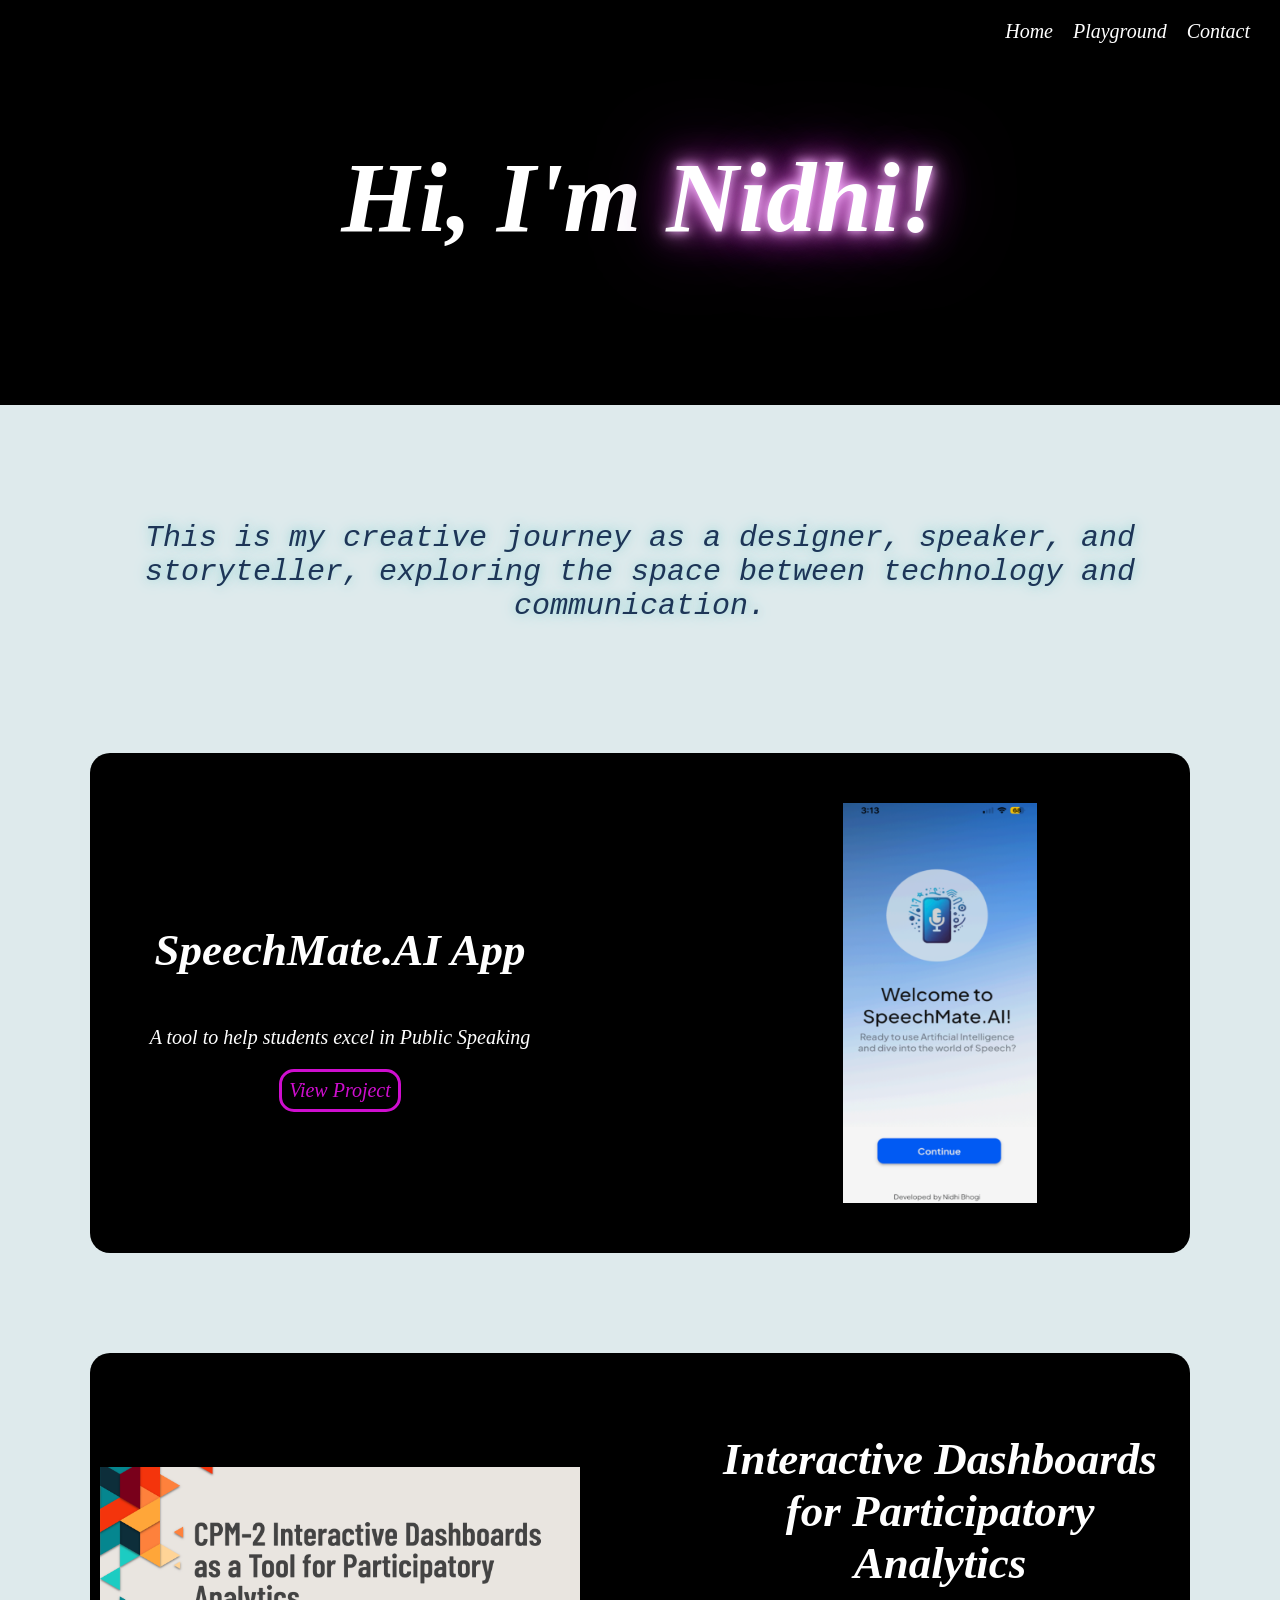
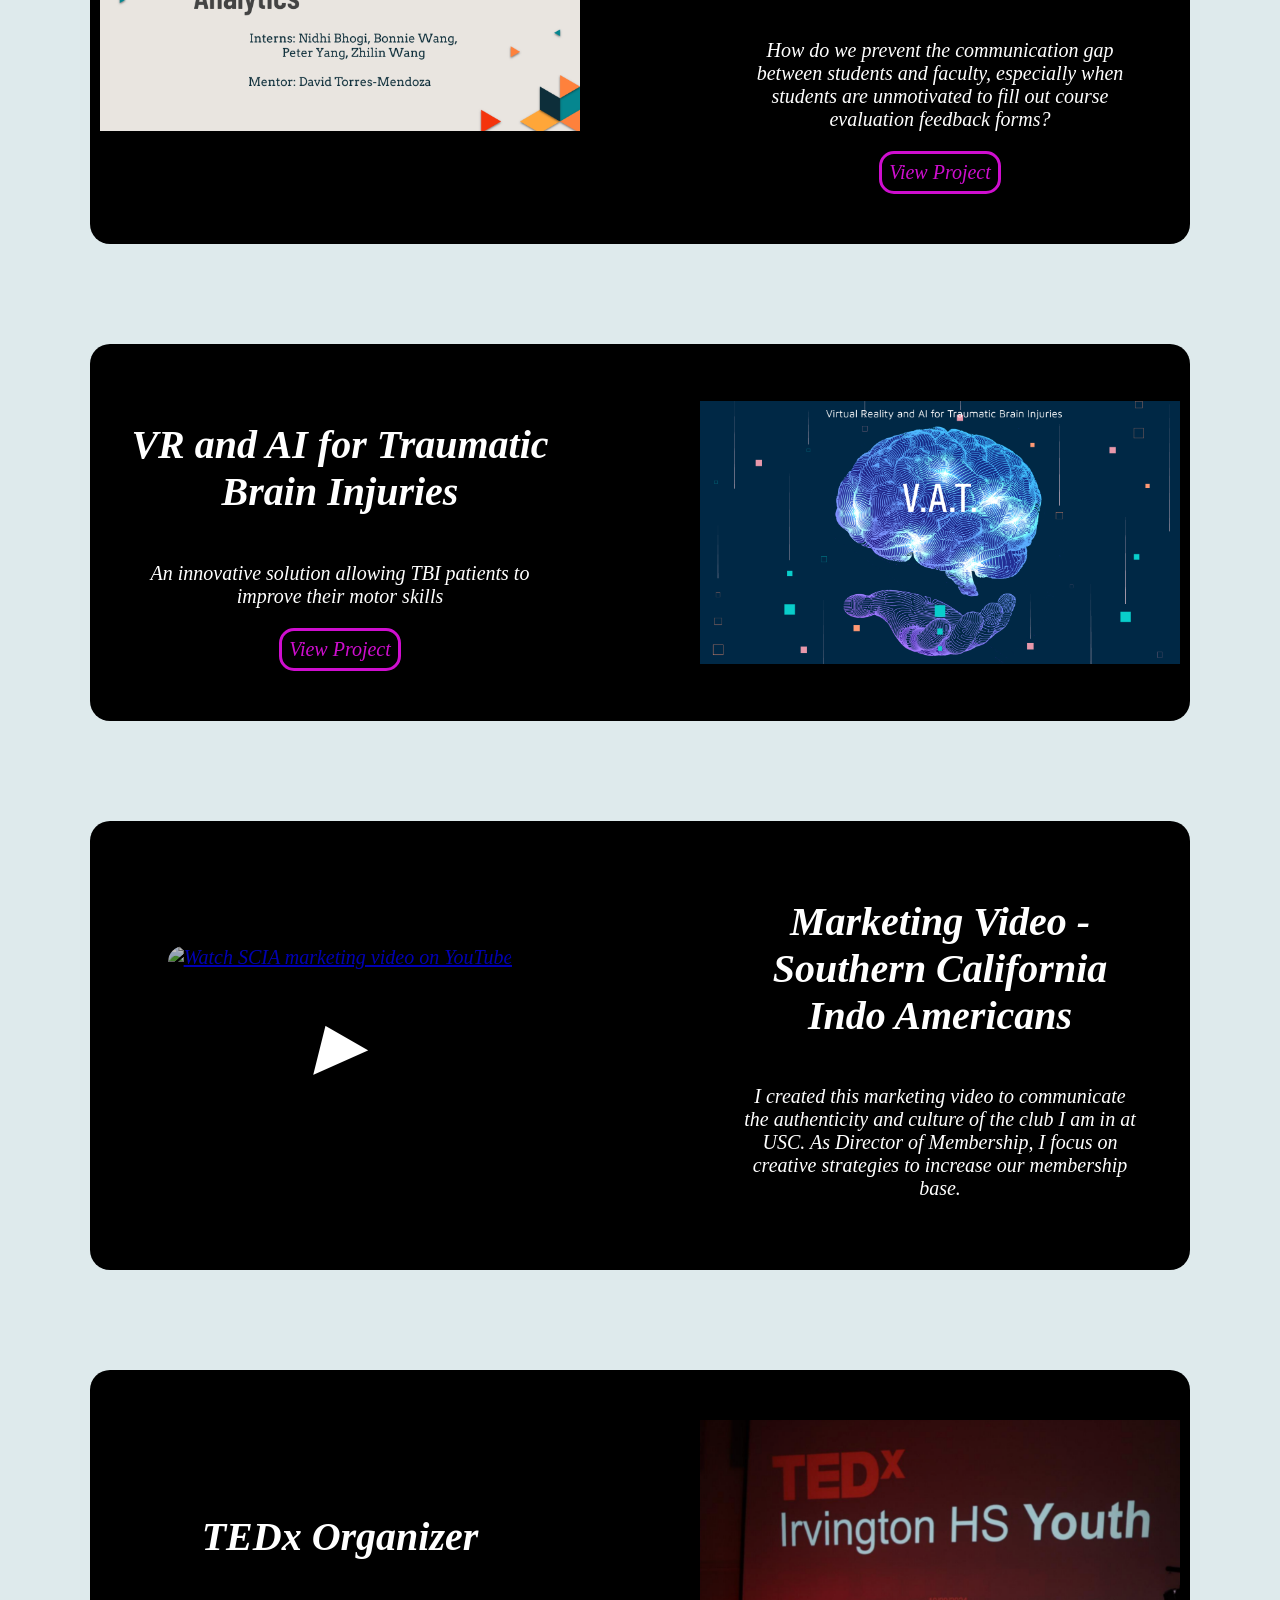
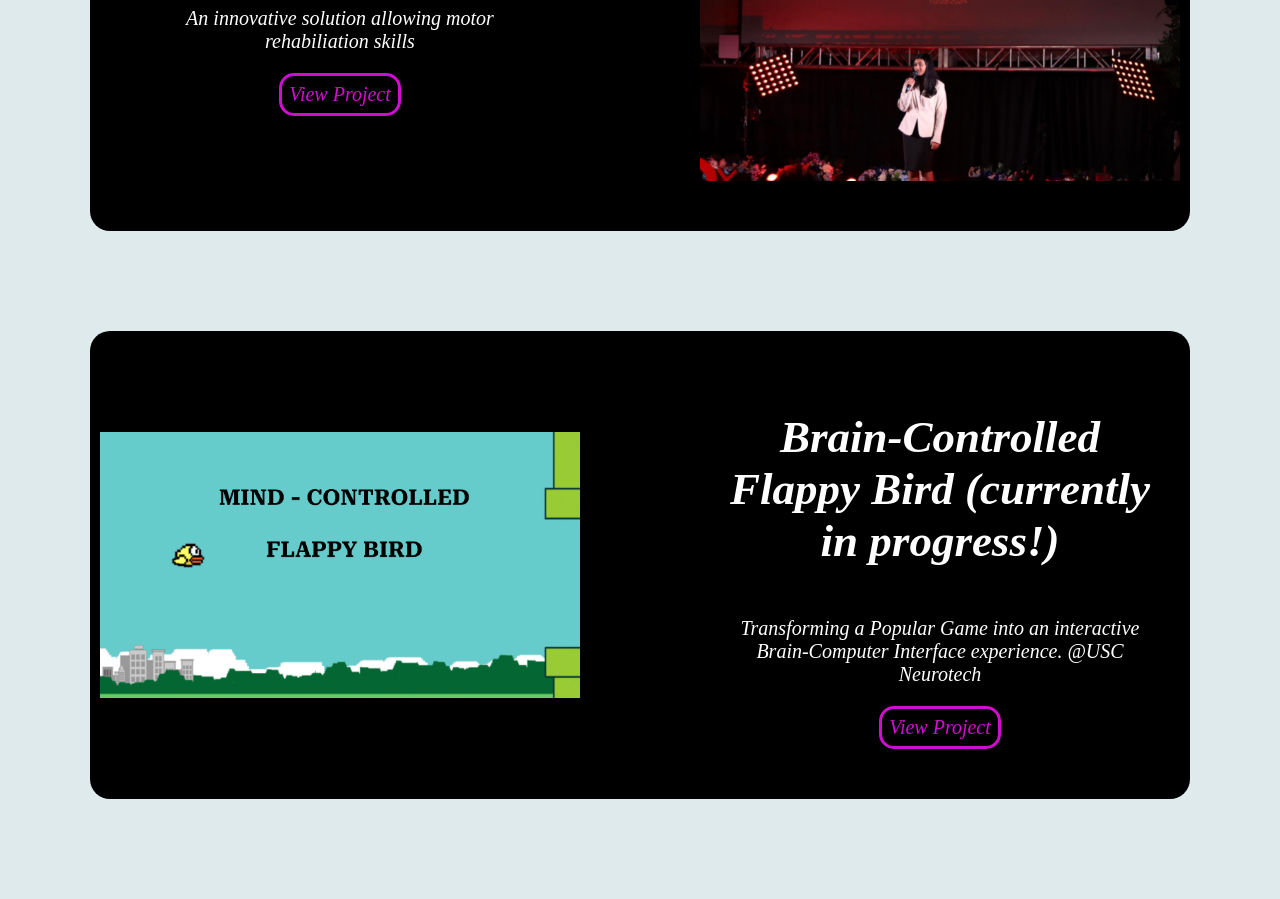
==== commit fcbaf0bd: "Add files via upload" ====
--- a/finalProject copy/8.html
+++ b/finalProject copy/8.html
@@ -68,7 +68,7 @@
 
 
     
-    <p class="subs">This is my creative journey as a designer, speaker and storyteller.</p>
+    <p class="subs">This is my creative journey as a designer, speaker, and storyteller, exploring the space between technology and communication.</p>
 
 
 
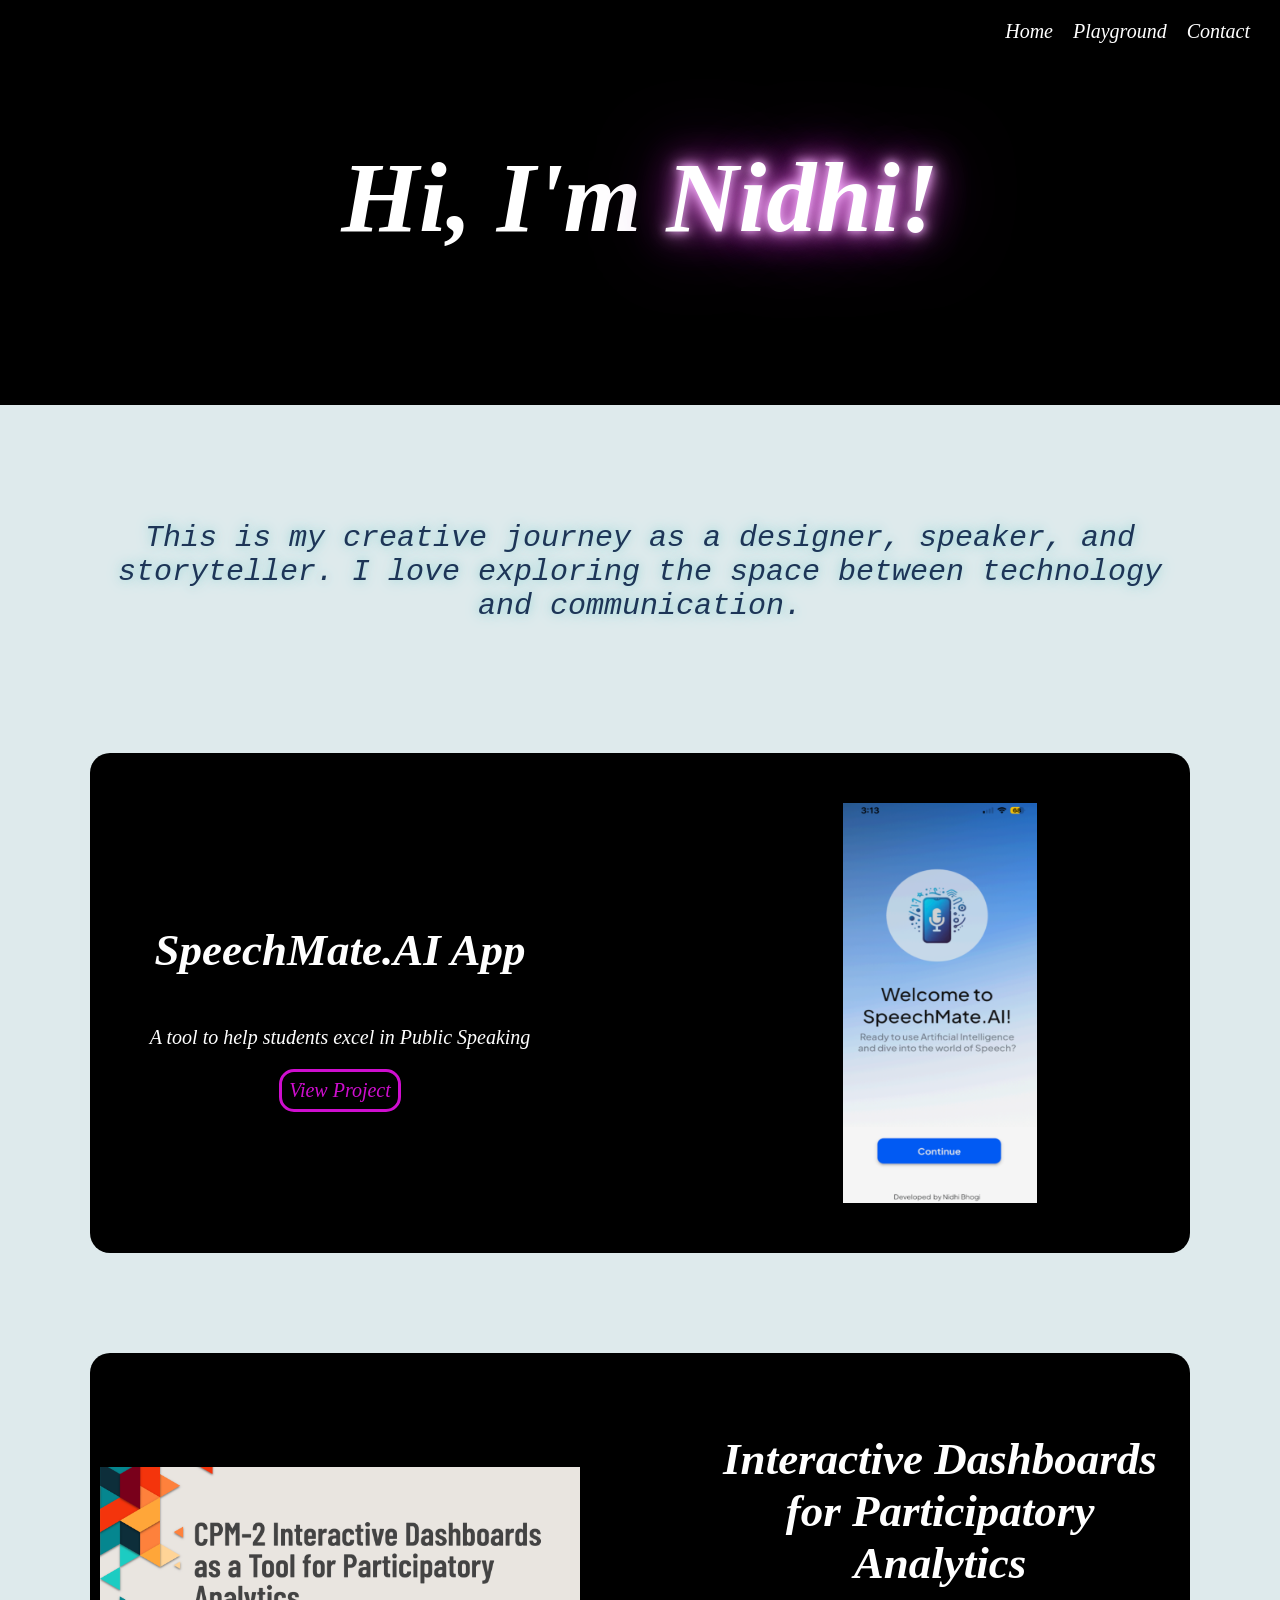
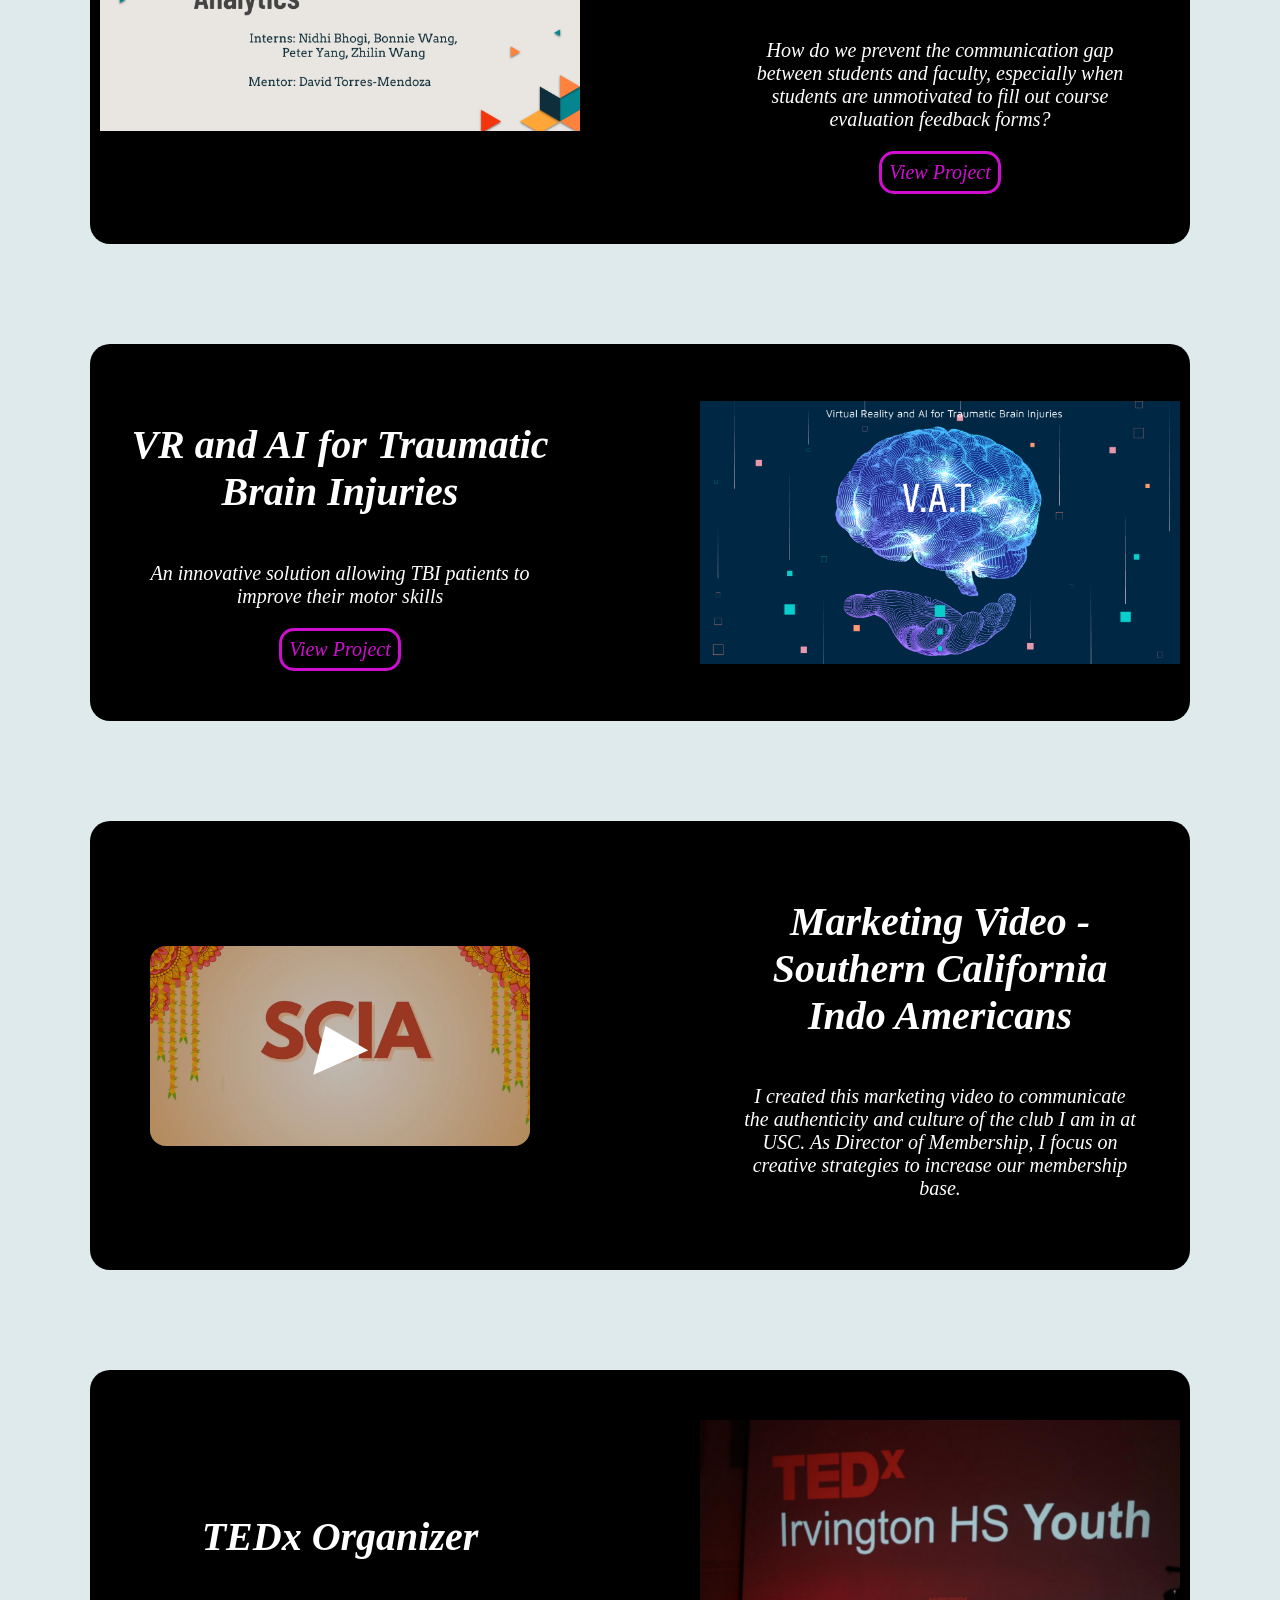
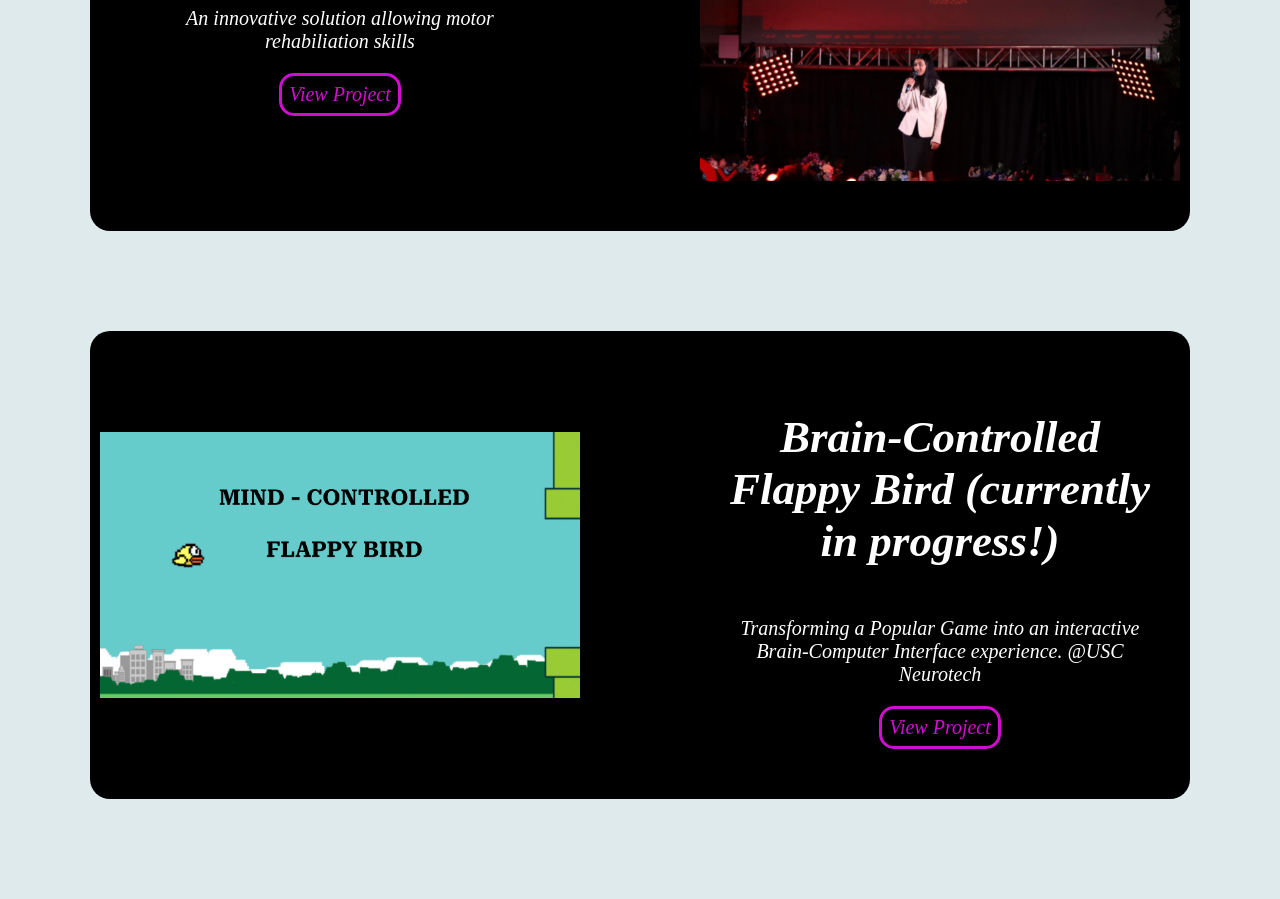
==== commit 59456b29: "Add files via upload" ====
--- a/finalProject copy/8.html
+++ b/finalProject copy/8.html
@@ -68,7 +68,7 @@
 
 
     
-    <p class="subs">This is my creative journey as a designer, speaker, and storyteller, exploring the space between technology and communication.</p>
+    <p class="subs">This is my creative journey as a designer, speaker, and storyteller. I love exploring the space between technology and communication.</p>
 
 
 
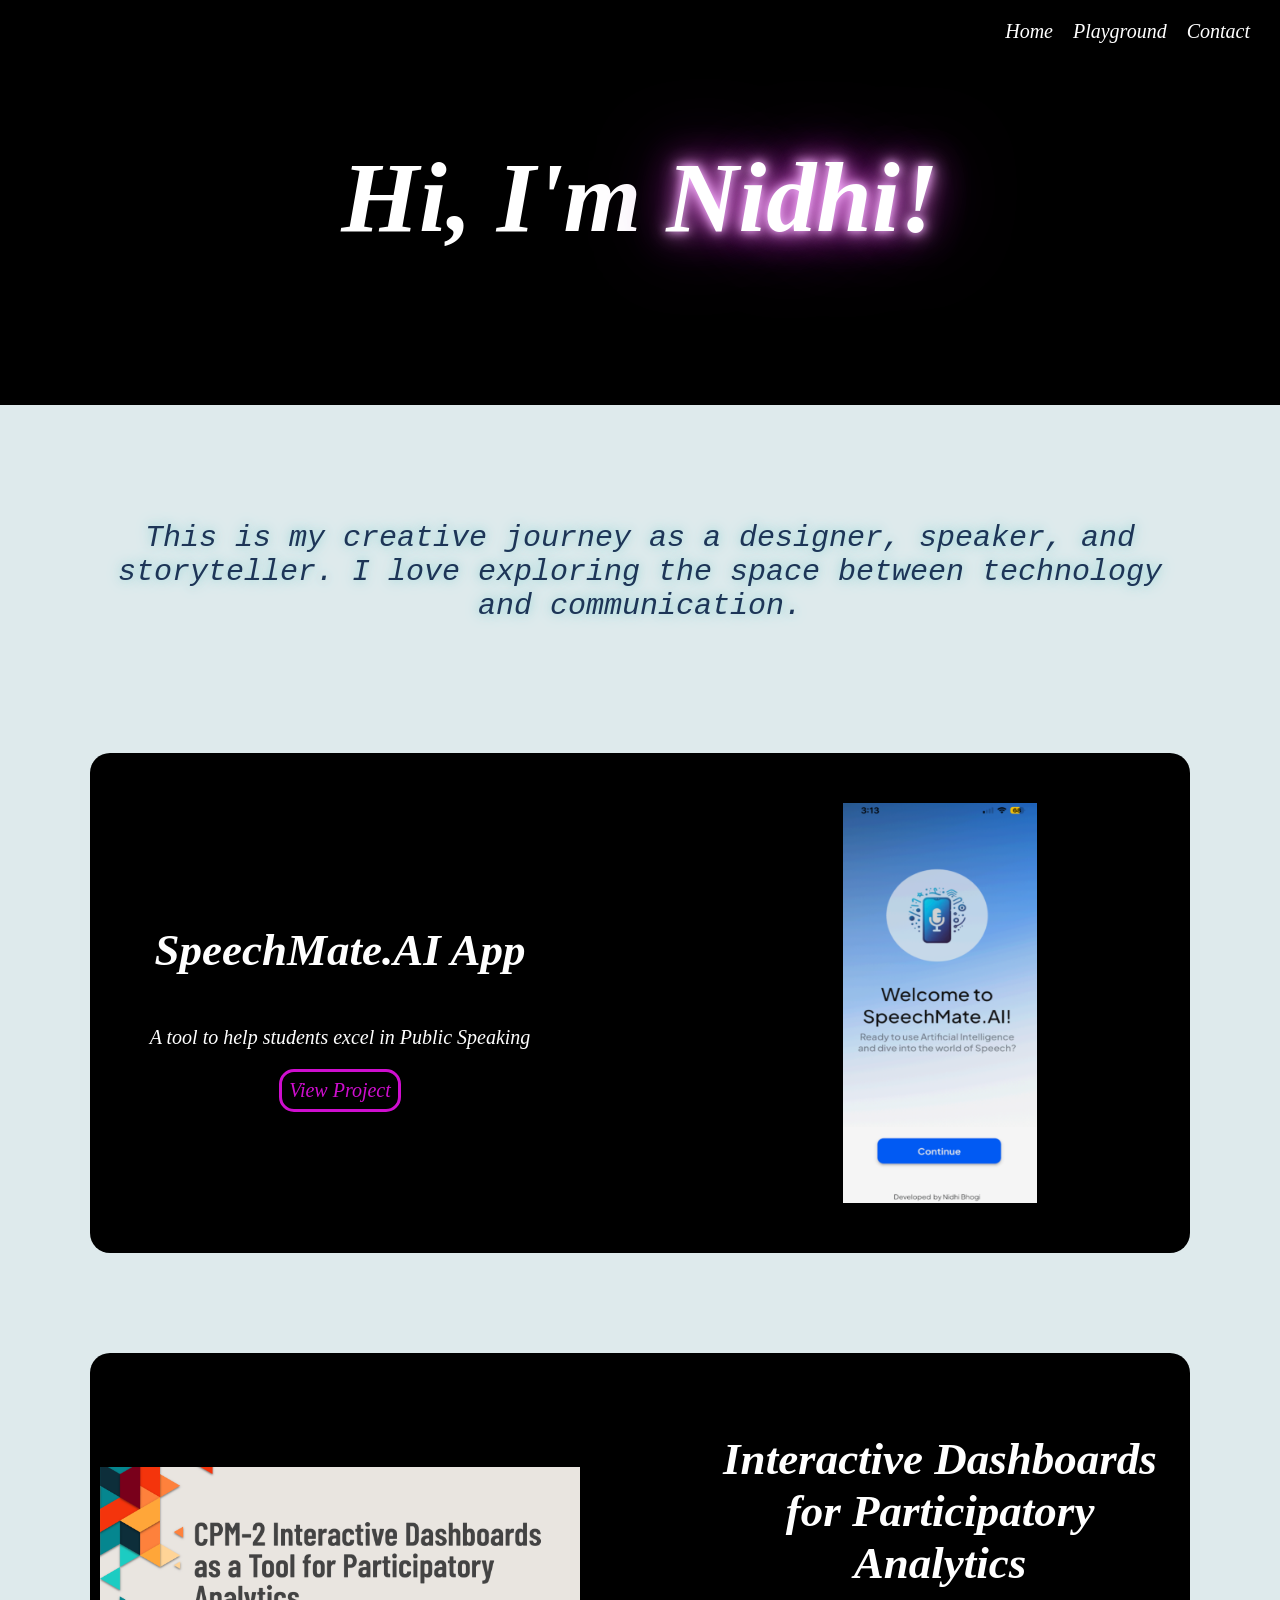
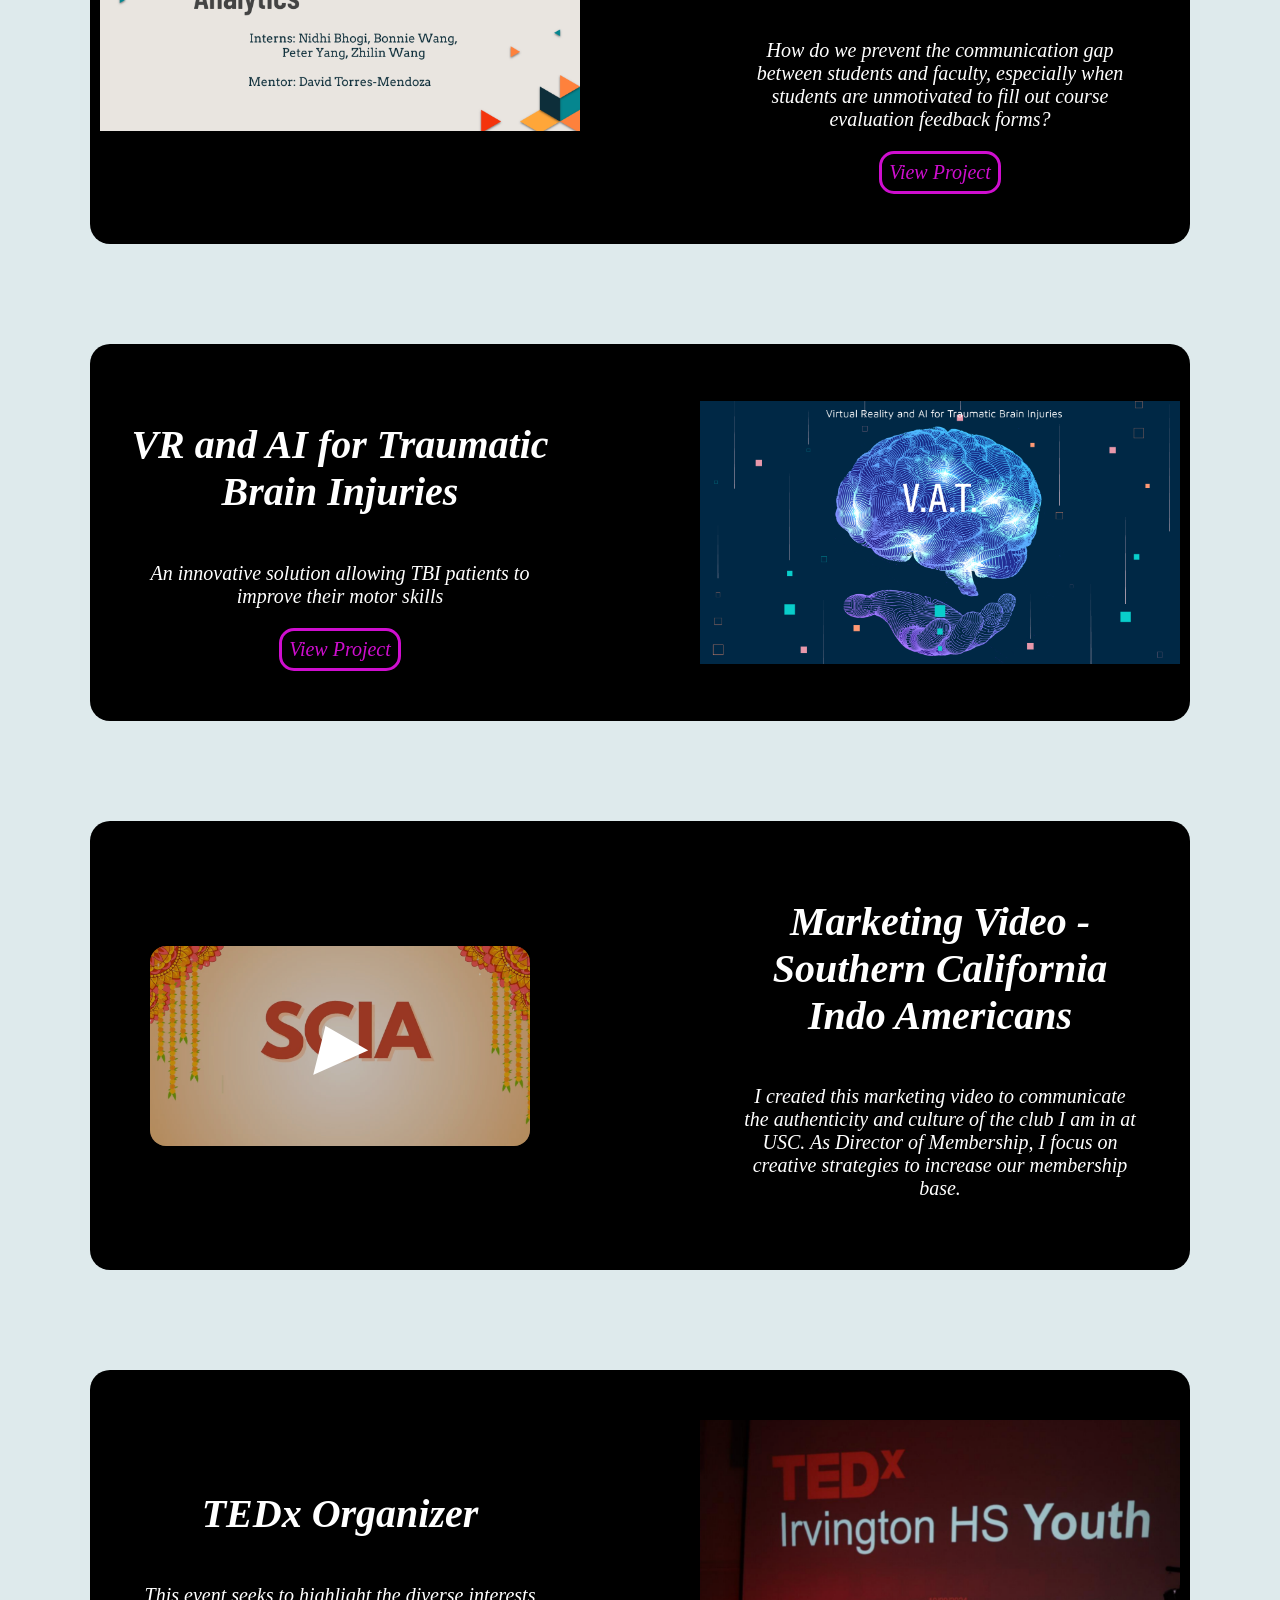
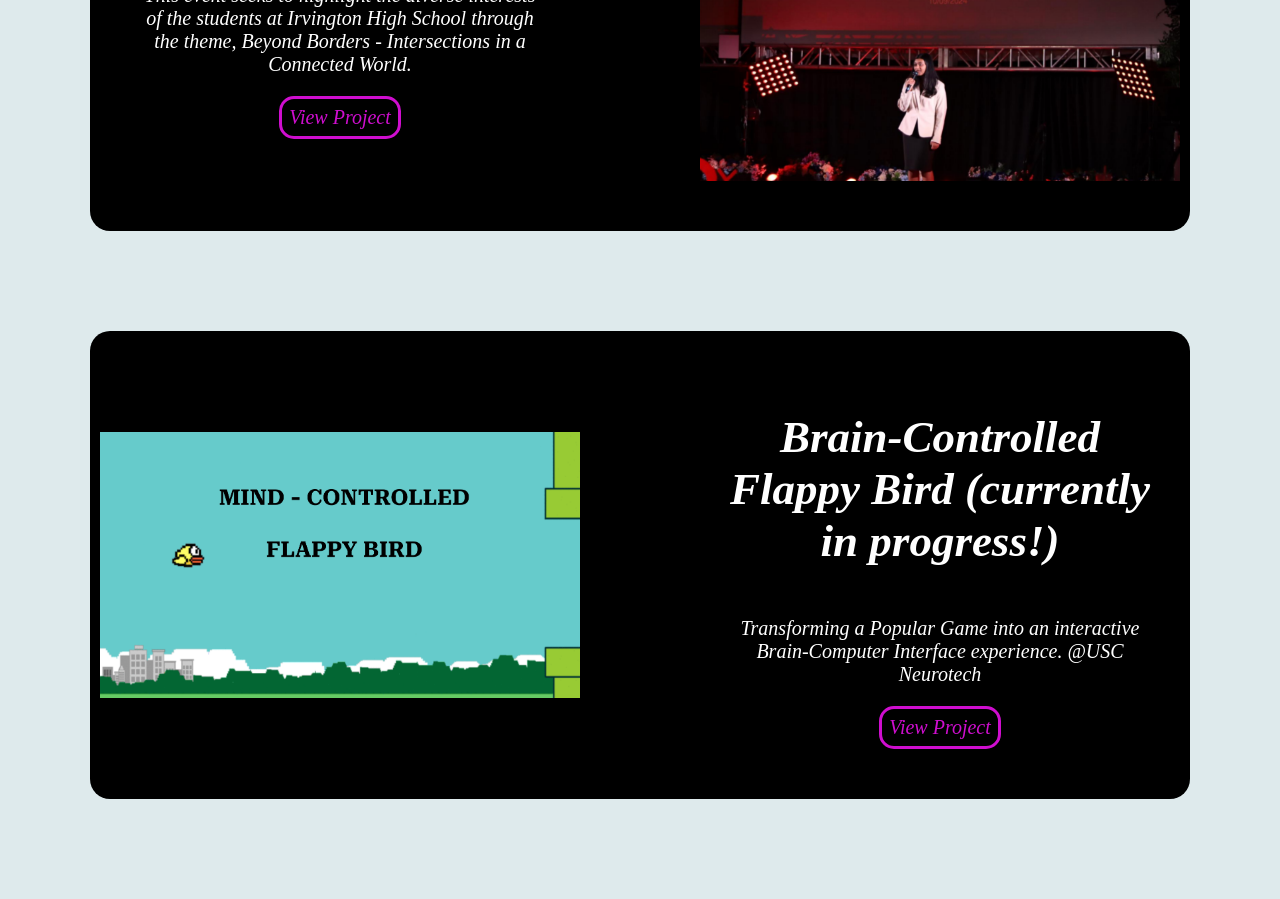
==== commit 41e182a7: "Add files via upload" ====
--- a/finalProject copy/8.html
+++ b/finalProject copy/8.html
@@ -205,7 +205,7 @@
   <div class="left">
     <h1>TEDx Organizer </h1>
     <p class="leftDesc">
-      An innovative solution allowing motor rehabiliation skills    
+      This event seeks to highlight the diverse interests of the students at Irvington High School through the theme, Beyond Borders - Intersections in a Connected World.   
     </p>
     <a href="TEDx.html" class="btn">
       <span class="btn-text">View Project</span>
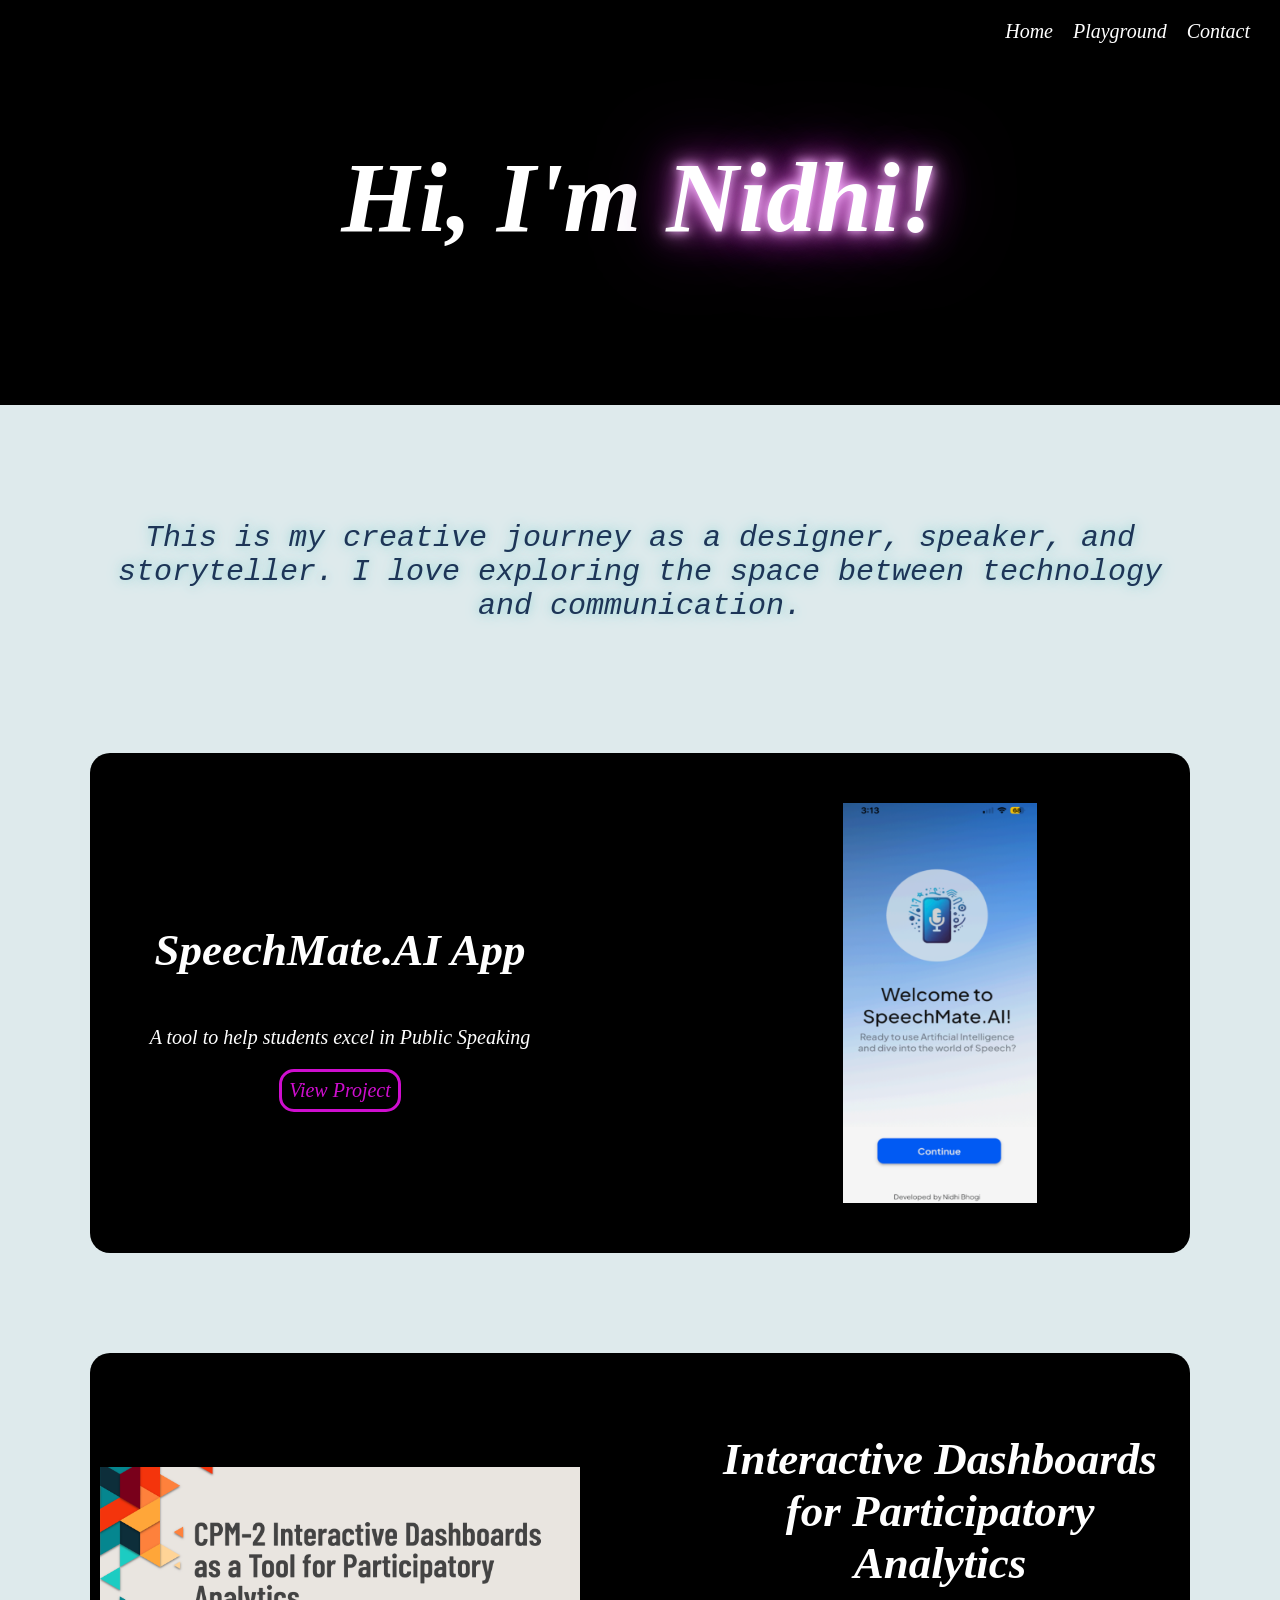
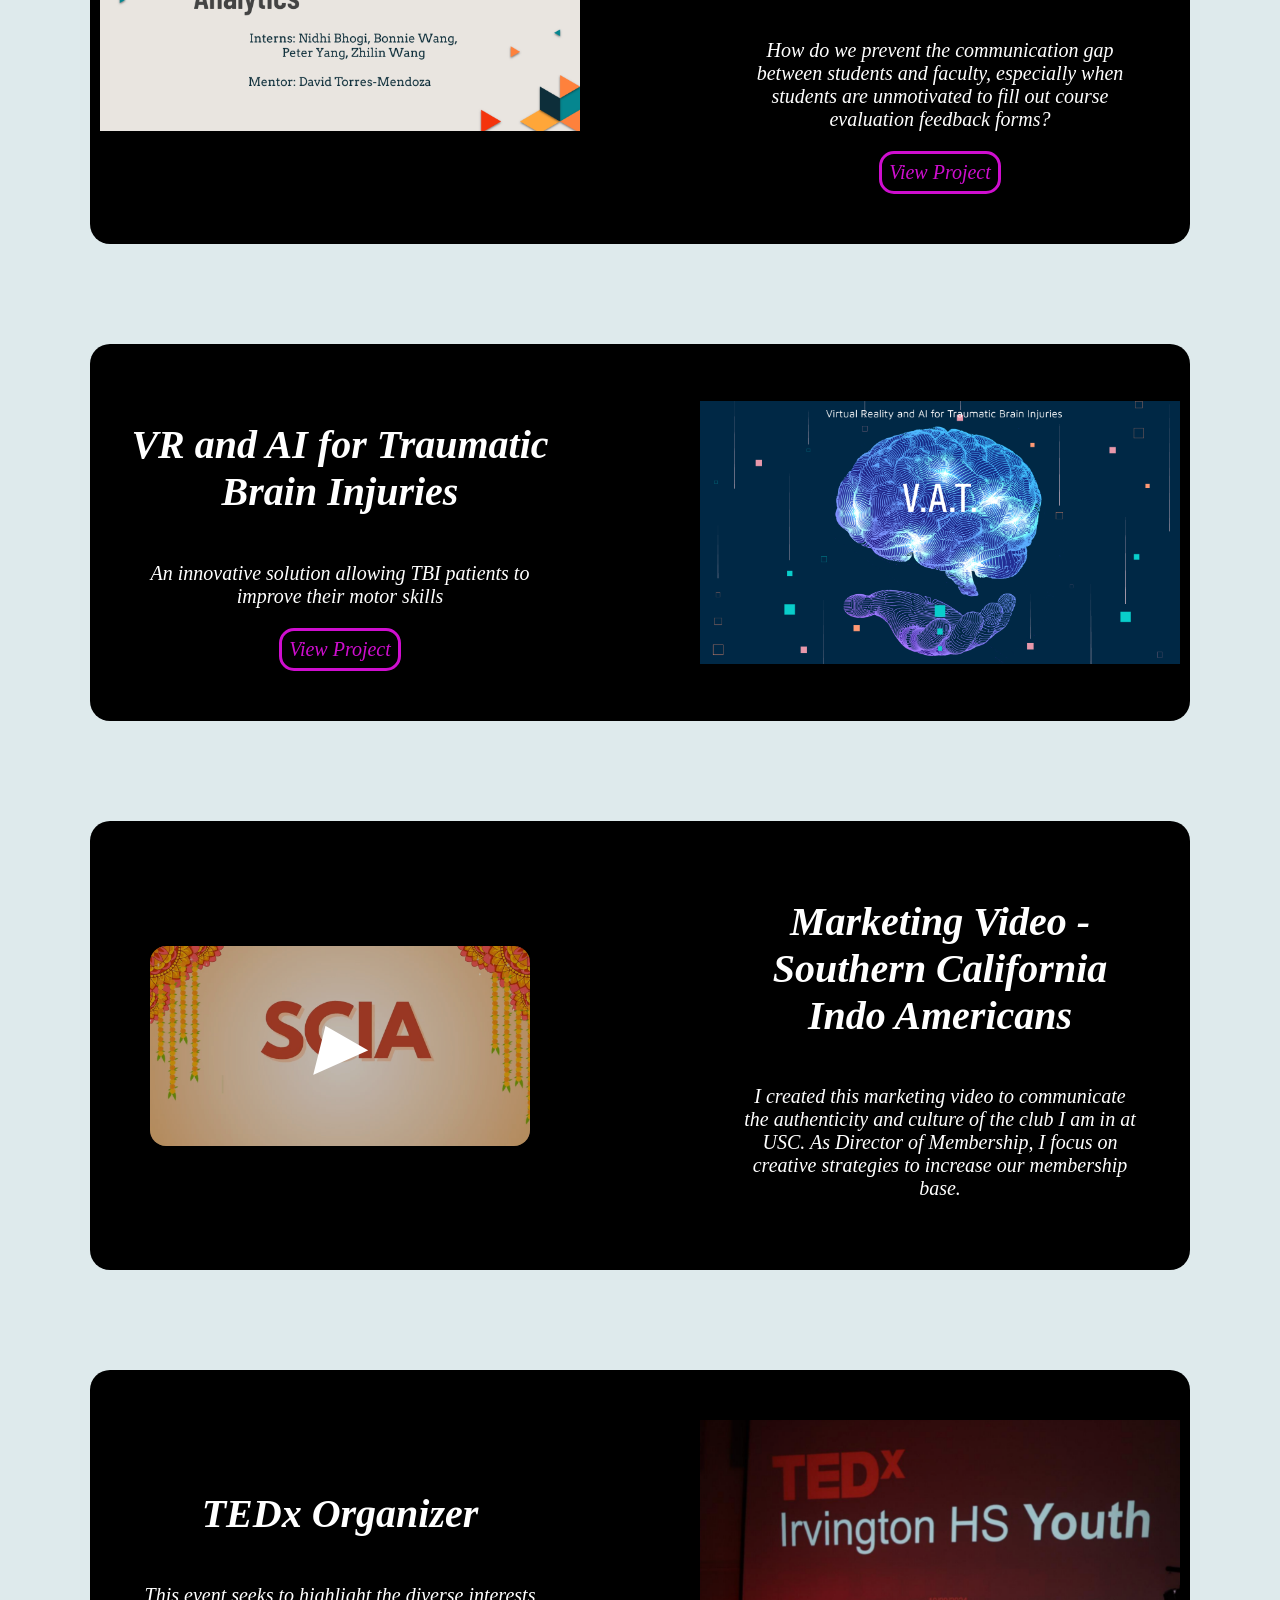
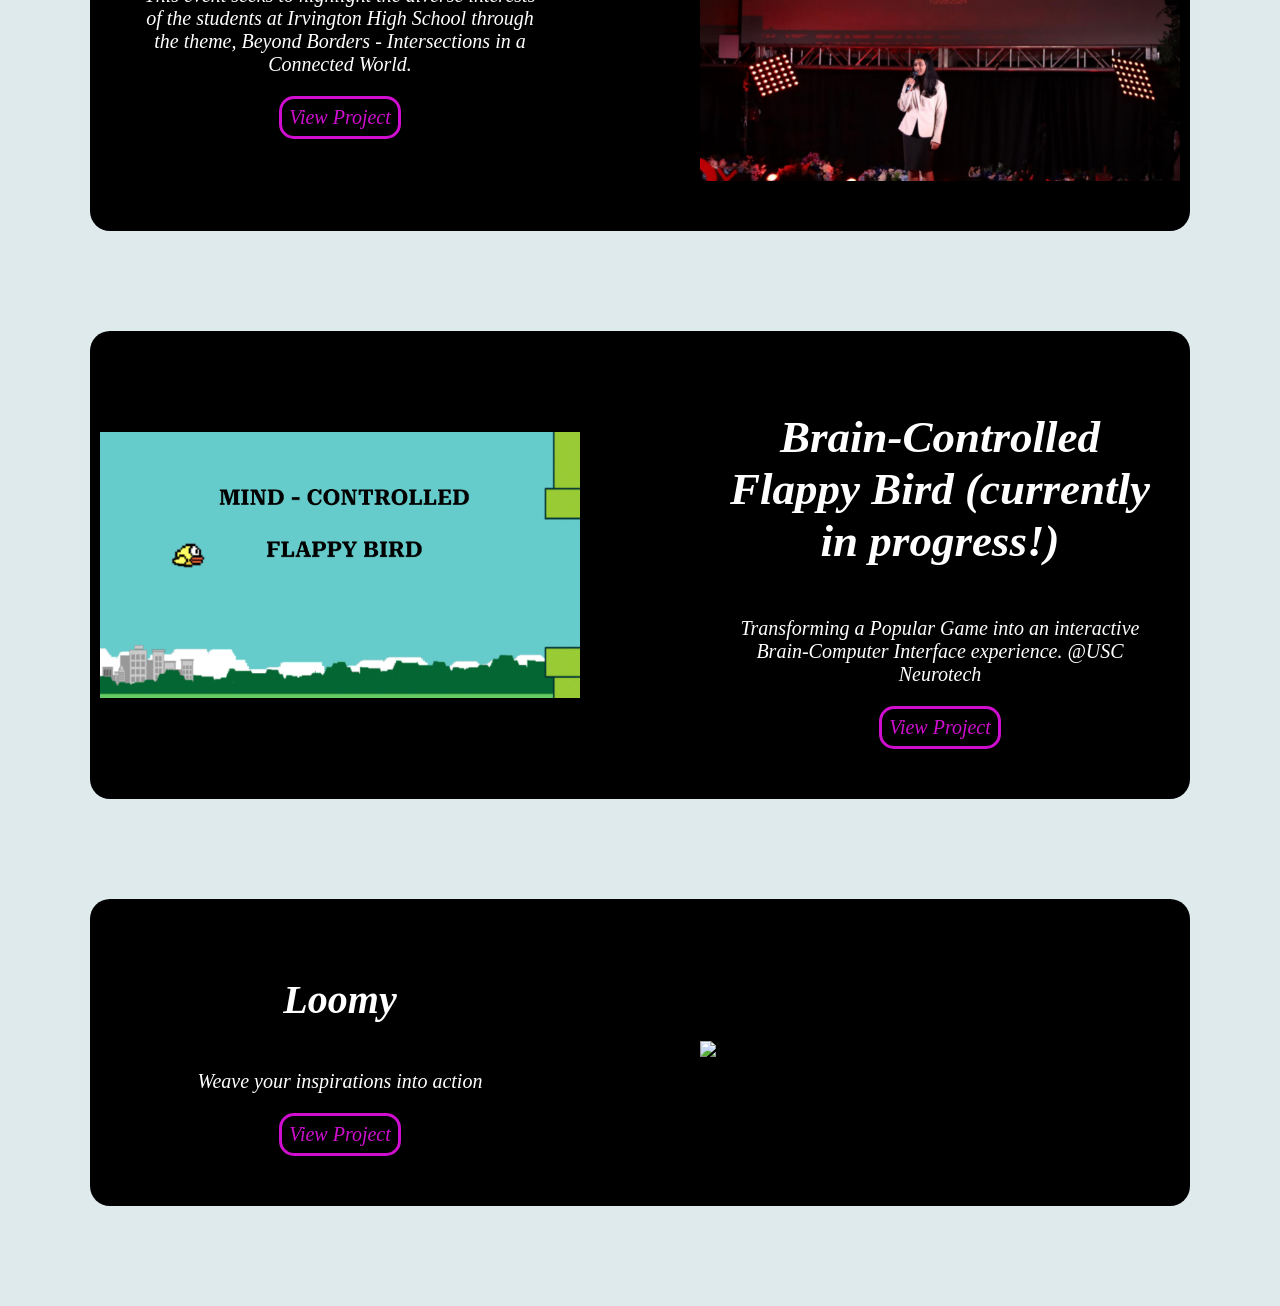
==== commit eb8d6678: "Update 8.html" ====
--- a/finalProject copy/8.html
+++ b/finalProject copy/8.html
@@ -236,6 +236,23 @@
   </div>
 </div>
 
+<div class="thirdMain" id="speech">
+  <div class="left">
+    <h1>Loomy </h1>
+    <p class="leftDesc">
+      Weave your inspirations into action
+    </p>
+    <a href="loomy.html" class="btn">
+      <span class="btn-text">View Project</span>
+    </a>
+
+  </div>
+
+  <div class="right">
+    <img class="VAT" src="loomypic.png" alt="SpeechMate.AI App">
+  </div>
+</div>
+
 
 
 
